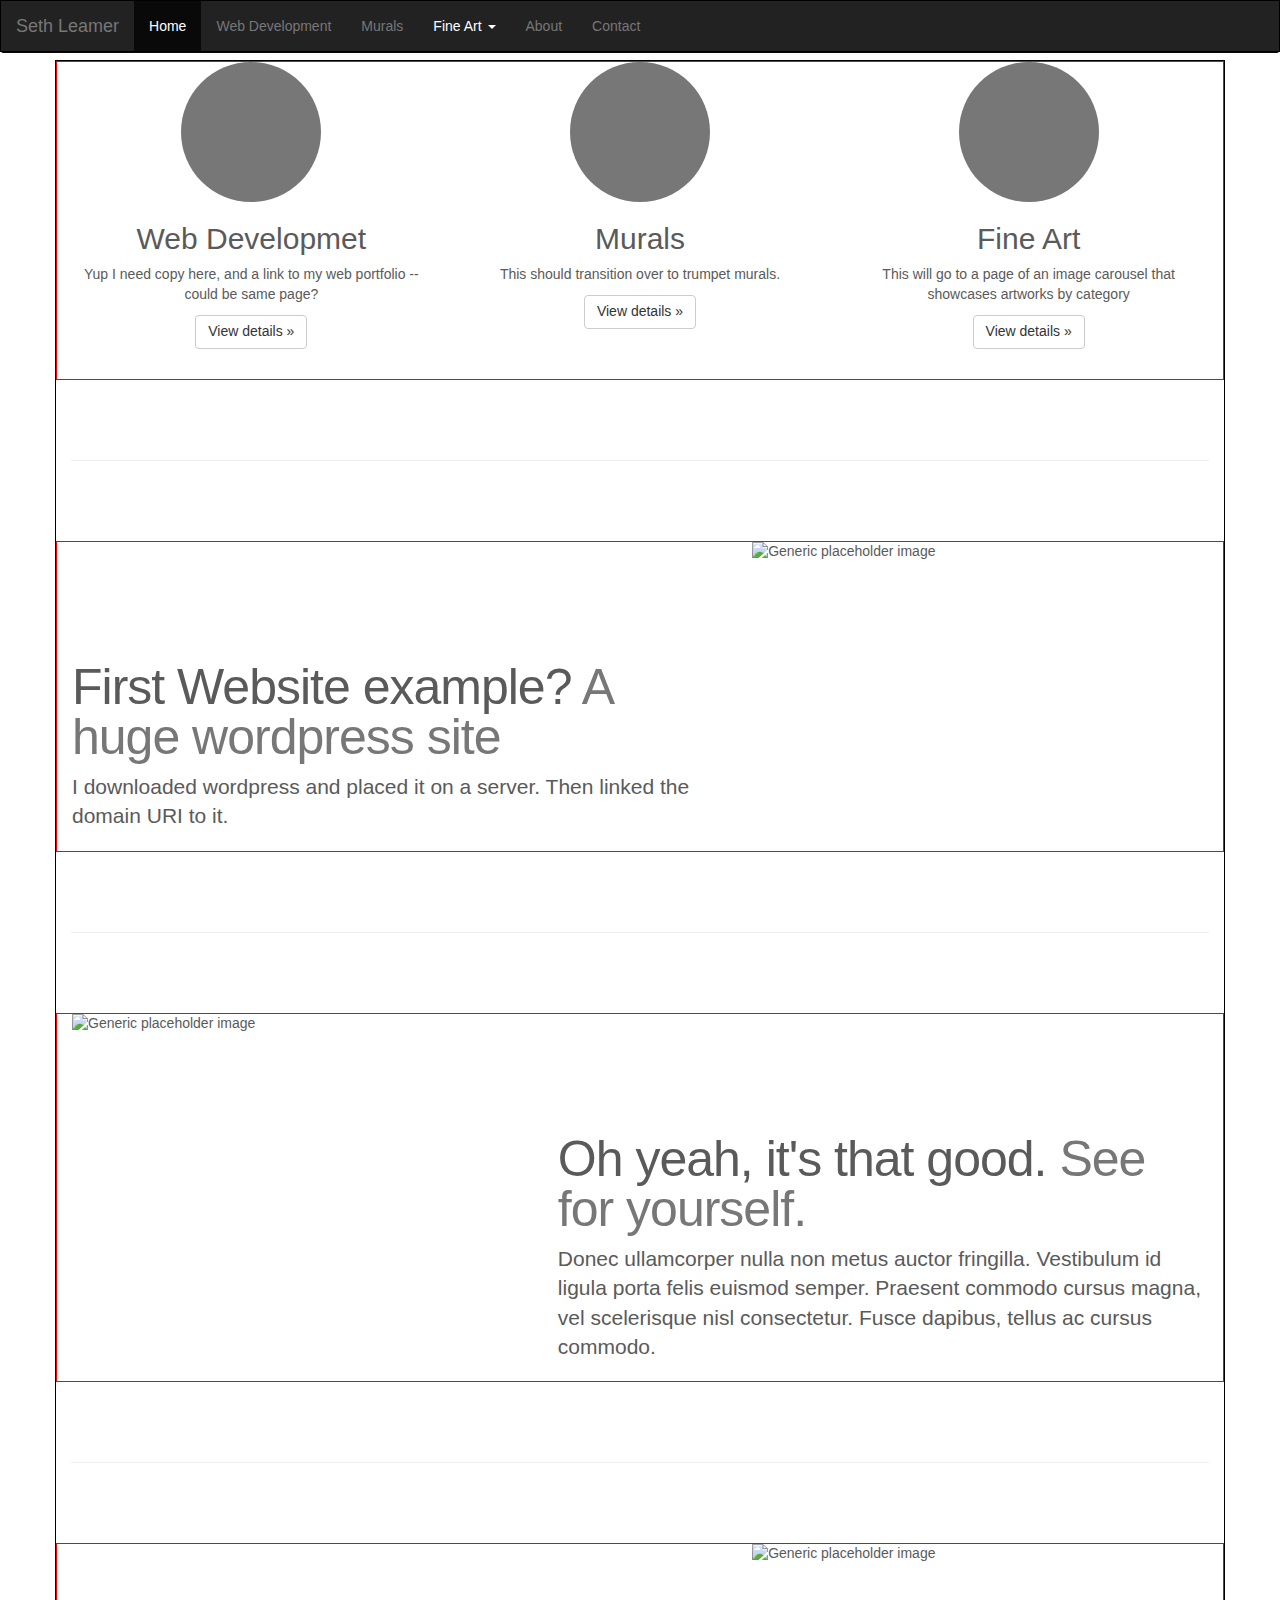
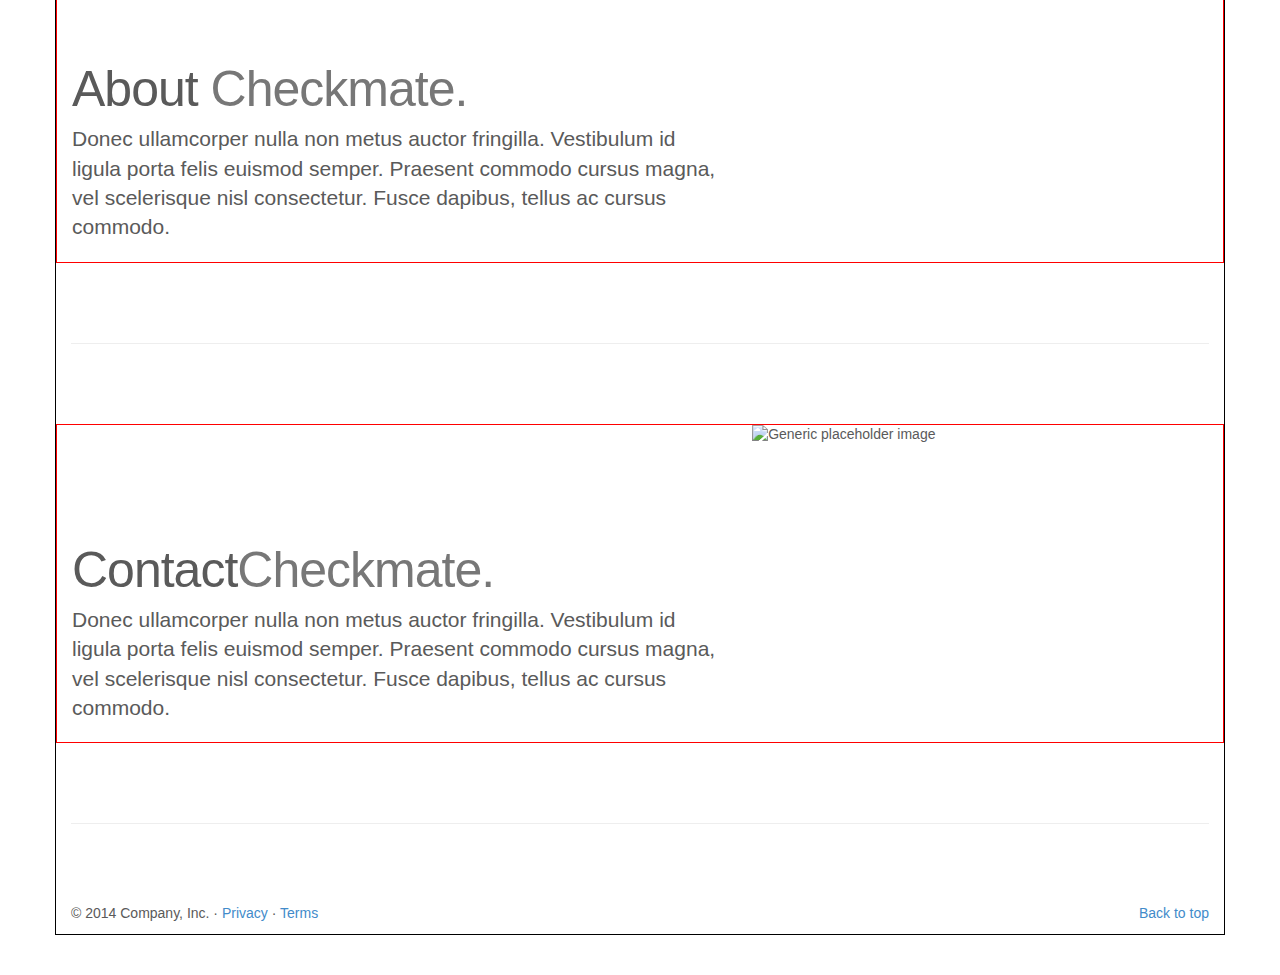
==== index.html @ f5667510 "implemented smooth scroll" ====
<!DOCTYPE html>
<html lang="en">
  <head>
    <meta charset="utf-8">
    <meta http-equiv="X-UA-Compatible" content="IE=edge">
    <meta name="viewport" content="width=device-width, initial-scale=1">
    <title>Seth Leamer - Website</title>

    <!-- Bootstrap -->
    <link href="css/bootstrap_sleamer.css" rel="stylesheet">

    <!-- HTML5 Shim and Respond.js IE8 support of HTML5 elements and media queries -->
    <!-- WARNING: Respond.js doesn't work if you view the page via file:// -->
    <!--[if lt IE 9]>
      <script src="https://oss.maxcdn.com/html5shiv/3.7.2/html5shiv.min.js"></script>
      <script src="https://oss.maxcdn.com/respond/1.4.2/respond.min.js"></script>
    <![endif]-->

<!-- SAL: Bootstrap Carousel CSS -->
   	<link rel="stylesheet" type="text/css" href="css/carousel.css">
<!--     SAL: Personal Styles -->
   	<link rel="stylesheet" type="text/css" href="css/sleamerstyle.css">
  </head>
  <body>

   <!-- NAVBAR
================================================== -->

    <div class="navbar-wrapper">
      <div class="container">

        <div class="navbar navbar-inverse navbar-fixed-top" role="navigation"><!-- SAL: non-fixed nav = navbar-static-top -->
          <div class="container">
            <div class="navbar-header">
              <button type="button" class="navbar-toggle" data-toggle="collapse" data-target=".navbar-collapse">
                <span class="sr-only">Toggle navigation</span>
                <span class="icon-bar"></span>
                <span class="icon-bar"></span>
                <span class="icon-bar"></span>
              </button>
              <a class="navbar-brand" href="#">Seth Leamer</a>
            </div>
            <div class="navbar-collapse collapse">
              <ul class="nav navbar-nav">
                <li class="active"><a href="#">Home</a></li>
                <li><a href="#">Web Development</a></li>
                <li><a href="#">Murals</a></li>
                <li class="dropdown">
                  <a href="art/art.html" class="dropdown-toggle" data-toggle="dropdown">Fine Art <span class="caret"></span></a>
                  <ul class="dropdown-menu" role="menu">
                  	<li><a href="art/art.html">All Work</a></li>
                    <li class="dropdown-header">By Subject Matter</li>
                    <li><a href="#">Action Figures</a></li>
                    <li><a href="#">Landscapes</a></li>
                    <li><a href="#">Animals</a></li>
                    <li><a href="#">Figures/Portriats</a></li>
                    <li class="divider"></li>
                    <li class="dropdown-header">By Medium</li>
                    <li><a href="#">3-D</a></li>
                    <li><a href="#">Acrylic</a></li>
                    <li><a href="#">Oil</a></li>
                    <li><a href="#">Gouache/Watercolor</a></li>
                    <li><a href="#">Drawing</a></li>
                  </ul>
                </li>

                <li><a href="#about">About</a></li>
                <li><a href="#contact">Contact</a></li>
              </ul>
            </div>
          </div>
        </div>

      </div>
    </div>


    <!-- Carousel
    ================================================== -->
    <!-- <div id="myCarousel" class="carousel slide" data-ride="carousel">

      <ol class="carousel-indicators">
        <li data-target="#myCarousel" data-slide-to="0" class="active"></li>
        <li data-target="#myCarousel" data-slide-to="1"></li>
        <li data-target="#myCarousel" data-slide-to="2"></li>
      </ol>
      <div class="carousel-inner">
        <div class="item active">
          <img src="[data-uri]" alt="First slide">
          <div class="container">
            <div class="carousel-caption">
              <h1>Example headline.</h1>
              <p>Note: If you're viewing this page via a <code>file://</code> URL, the "next" and "previous" Glyphicon buttons on the left and right might not load/display properly due to web browser security rules.</p>
              <p><a class="btn btn-lg btn-primary" href="#" role="button">Sign up today</a></p>
            </div>
          </div>
        </div>
        <div class="item">
          <img src="[data-uri]" alt="Second slide">
          <div class="container">
            <div class="carousel-caption">
              <h1>Another example headline.</h1>
              <p>Cras justo odio, dapibus ac facilisis in, egestas eget quam. Donec id elit non mi porta gravida at eget metus. Nullam id dolor id nibh ultricies vehicula ut id elit.</p>
              <p><a class="btn btn-lg btn-primary" href="#" role="button">Learn more</a></p>
            </div>
          </div>
        </div>
        <div class="item">
          <img src="[data-uri]" alt="Third slide">
          <div class="container">
            <div class="carousel-caption">
              <h1>One more for good measure.</h1>
              <p>Cras justo odio, dapibus ac facilisis in, egestas eget quam. Donec id elit non mi porta gravida at eget metus. Nullam id dolor id nibh ultricies vehicula ut id elit.</p>
              <p><a class="btn btn-lg btn-primary" href="#" role="button">Browse gallery</a></p>
            </div>
          </div>
        </div>
      </div>
      <a class="left carousel-control" href="#myCarousel" role="button" data-slide="prev"><span class="glyphicon glyphicon-chevron-left"></span></a>
      <a class="right carousel-control" href="#myCarousel" role="button" data-slide="next"><span class="glyphicon glyphicon-chevron-right"></span></a>
    </div> --><!-- /.carousel -->



    <!-- Marketing messaging and featurettes
    ================================================== -->
    <!-- Wrap the rest of the page in another container to center all the content. -->

    <div class="container marketing">

      <!-- Three columns of text below the carousel -->
      <div class="row">
        <div class="col-lg-4">
          <img class="img-circle" src="[data-uri]" alt="Generic placeholder image" style="width: 140px; height: 140px;">
          <h2>Web Developmet</h2>
          <p>Yup I need copy here, and a link to my web portfolio -- could be same page?</p>
          <p><a class="btn btn-default" href="#" role="button">View details &raquo;</a></p>
        </div><!-- /.col-lg-4 -->
        <div class="col-lg-4">
          <img class="img-circle" src="[data-uri]" alt="Generic placeholder image" style="width: 140px; height: 140px;">
          <h2>Murals</h2>
          <p>This should transition over to trumpet murals.</p>
          <p><a class="btn btn-default" href="#" role="button">View details &raquo;</a></p>
        </div><!-- /.col-lg-4 -->
        <div class="col-lg-4">
          <img class="img-circle" src="[data-uri]" alt="Generic placeholder image" style="width: 140px; height: 140px;">
          <h2>Fine Art</h2>
          <p>This will go to a page of an image carousel that showcases artworks by category</p>
          <p><a class="btn btn-default" href="#" role="button">View details &raquo;</a></p>
        </div><!-- /.col-lg-4 -->
      </div><!-- /.row -->


      <!-- START THE FEATURETTES -->

      <hr class="featurette-divider">

      <div class="row featurette">
        <div class="col-md-7">
          <h2 class="featurette-heading">First Website example? <span class="text-muted">A huge wordpress site</span></h2>
          <p class="lead">I downloaded wordpress and placed it on a server. Then linked the domain URI to it.</p>
        </div>
        <div class="col-md-5">
          <img class="featurette-image img-responsive" data-src="holder.js/500x500/auto" alt="Generic placeholder image">
        </div>
      </div>

      <hr class="featurette-divider">

      <div class="row featurette">
        <div class="col-md-5">
          <img class="featurette-image img-responsive" data-src="holder.js/500x500/auto" alt="Generic placeholder image">
        </div>
        <div class="col-md-7">
          <h2 class="featurette-heading">Oh yeah, it's that good. <span class="text-muted">See for yourself.</span></h2>
          <p class="lead">Donec ullamcorper nulla non metus auctor fringilla. Vestibulum id ligula porta felis euismod semper. Praesent commodo cursus magna, vel scelerisque nisl consectetur. Fusce dapibus, tellus ac cursus commodo.</p>
        </div>
      </div>

      <hr class="featurette-divider">

      <div class="row featurette" id="about">
        <div class="col-md-7">
          <h2 class="featurette-heading">About <span class="text-muted">Checkmate.</span></h2>
          <p class="lead">Donec ullamcorper nulla non metus auctor fringilla. Vestibulum id ligula porta felis euismod semper. Praesent commodo cursus magna, vel scelerisque nisl consectetur. Fusce dapibus, tellus ac cursus commodo.</p>
        </div>
        <div class="col-md-5">
          <img class="featurette-image img-responsive" data-src="holder.js/500x500/auto" alt="Generic placeholder image">
        </div>
      </div>

      <hr class="featurette-divider">


      <div class="row featurette">
        <div class="col-md-7">
          <h2 class="featurette-heading">Contact<span class="text-muted">Checkmate.</span></h2>
          <p class="lead">Donec ullamcorper nulla non metus auctor fringilla. Vestibulum id ligula porta felis euismod semper. Praesent commodo cursus magna, vel scelerisque nisl consectetur. Fusce dapibus, tellus ac cursus commodo.</p>
        </div>
        <div class="col-md-5">
          <img class="featurette-image img-responsive" data-src="holder.js/500x500/auto" alt="Generic placeholder image">
        </div>
      </div>
      <hr class="featurette-divider">
      <!-- /END THE FEATURETTES -->


      <!-- FOOTER -->
      <footer>
        <p class="pull-right"><a href="#">Back to top</a></p>
        <p>&copy; 2014 Company, Inc. &middot; <a href="#">Privacy</a> &middot; <a href="#">Terms</a></p>
      </footer>

    </div><!-- /.container -->



    <!-- jQuery include -->
    <script src="https://ajax.googleapis.com/ajax/libs/jquery/1.11.1/jquery.min.js" type="text/javascript"></script>
<!--     SAL Added smooth scrolling ref=https://github.com/kswedberg/jquery-smooth-scroll -->
    <script src="js/jquery.smooth-scroll.min.js" type="text/javascript" ></script>
    <!-- Bootstraps's javaScript-->
    <script src="js/bootstrap.min.js" type="text/javascript"></script>
    <!-- SAL: Custom script -->
    <script src="js/sleamer.js" type="text/javascript"></script>
  </body>
</html>
---- css/carousel.css ----
/* GLOBAL STYLES
-------------------------------------------------- */
/* Padding below the footer and lighter body text */

body {
  padding-bottom: 40px;
  color: #5a5a5a;
}



/* CUSTOMIZE THE NAVBAR
-------------------------------------------------- */

/* Special class on .container surrounding .navbar, used for positioning it into place. */
.navbar-wrapper {
  position: absolute;
  top: 0;
  right: 0;
  left: 0;
  z-index: 20;
}

/* Flip around the padding for proper display in narrow viewports */
.navbar-wrapper > .container {
  padding-right: 0;
  padding-left: 0;
}
.navbar-wrapper .navbar {
  padding-right: 15px;
  padding-left: 15px;
}
.navbar-wrapper .navbar .container {
  width: auto;
}


/* CUSTOMIZE THE CAROUSEL
-------------------------------------------------- */

/* Carousel base class */
.carousel {
  height: 500px;
  margin-bottom: 60px;
}
/* Since positioning the image, we need to help out the caption */
.carousel-caption {
  z-index: 10;
}

/* Declare heights because of positioning of img element */
.carousel .item {
  height: 500px;
  background-color: #777;
}
.carousel-inner > .item > img {
  position: absolute;
  top: 0;
  left: 0;
  min-width: 100%;
  height: 500px;
}



/* MARKETING CONTENT
-------------------------------------------------- */

/* Center align the text within the three columns below the carousel */
.marketing .col-lg-4 {
  margin-bottom: 20px;
  text-align: center;
}
.marketing h2 {
  font-weight: normal;
}
.marketing .col-lg-4 p {
  margin-right: 10px;
  margin-left: 10px;
}


/* Featurettes
------------------------- */

.featurette-divider {
  margin: 80px 0; /* Space out the Bootstrap <hr> more */
}

/* Thin out the marketing headings */
.featurette-heading {
  font-weight: 300;
  line-height: 1;
  letter-spacing: -1px;
}



/* RESPONSIVE CSS
-------------------------------------------------- */

@media (min-width: 768px) {

  /* Navbar positioning foo */
  .navbar-wrapper {
    margin-top: 20px;
  }
  .navbar-wrapper .container {
    padding-right: 15px;
    padding-left: 15px;
  }
  .navbar-wrapper .navbar {
    padding-right: 0;
    padding-left: 0;
  }

  /* The navbar becomes detached from the top, so we round the corners */
  .navbar-wrapper .navbar {
    border-radius: 4px;
  }

  /* Bump up size of carousel content */
  .carousel-caption p {
    margin-bottom: 20px;
    font-size: 21px;
    line-height: 1.4;
  }

  .featurette-heading {
    font-size: 50px;
  }
}

@media (min-width: 992px) {
  .featurette-heading {
    margin-top: 120px;
  }
}
---- css/sleamerstyle.css ----
/* line 1, ../assets/bootstrap-sass-3.2.0/assets/stylesheets/sleamerstyle.scss */
body {
  /* 	SAL: Need to fix this for smaller screens */
  padding-top: 60px;
}

@media screen and (max-width: 768px) {
  /* line 6, ../assets/bootstrap-sass-3.2.0/assets/stylesheets/sleamerstyle.scss */
  body {
    padding-top: 60px;
  }
}
/* line 9, ../assets/bootstrap-sass-3.2.0/assets/stylesheets/sleamerstyle.scss */
.container {
  border: 1px solid black;
}

/* line 13, ../assets/bootstrap-sass-3.2.0/assets/stylesheets/sleamerstyle.scss */
.row {
  border: 1px solid red;
}
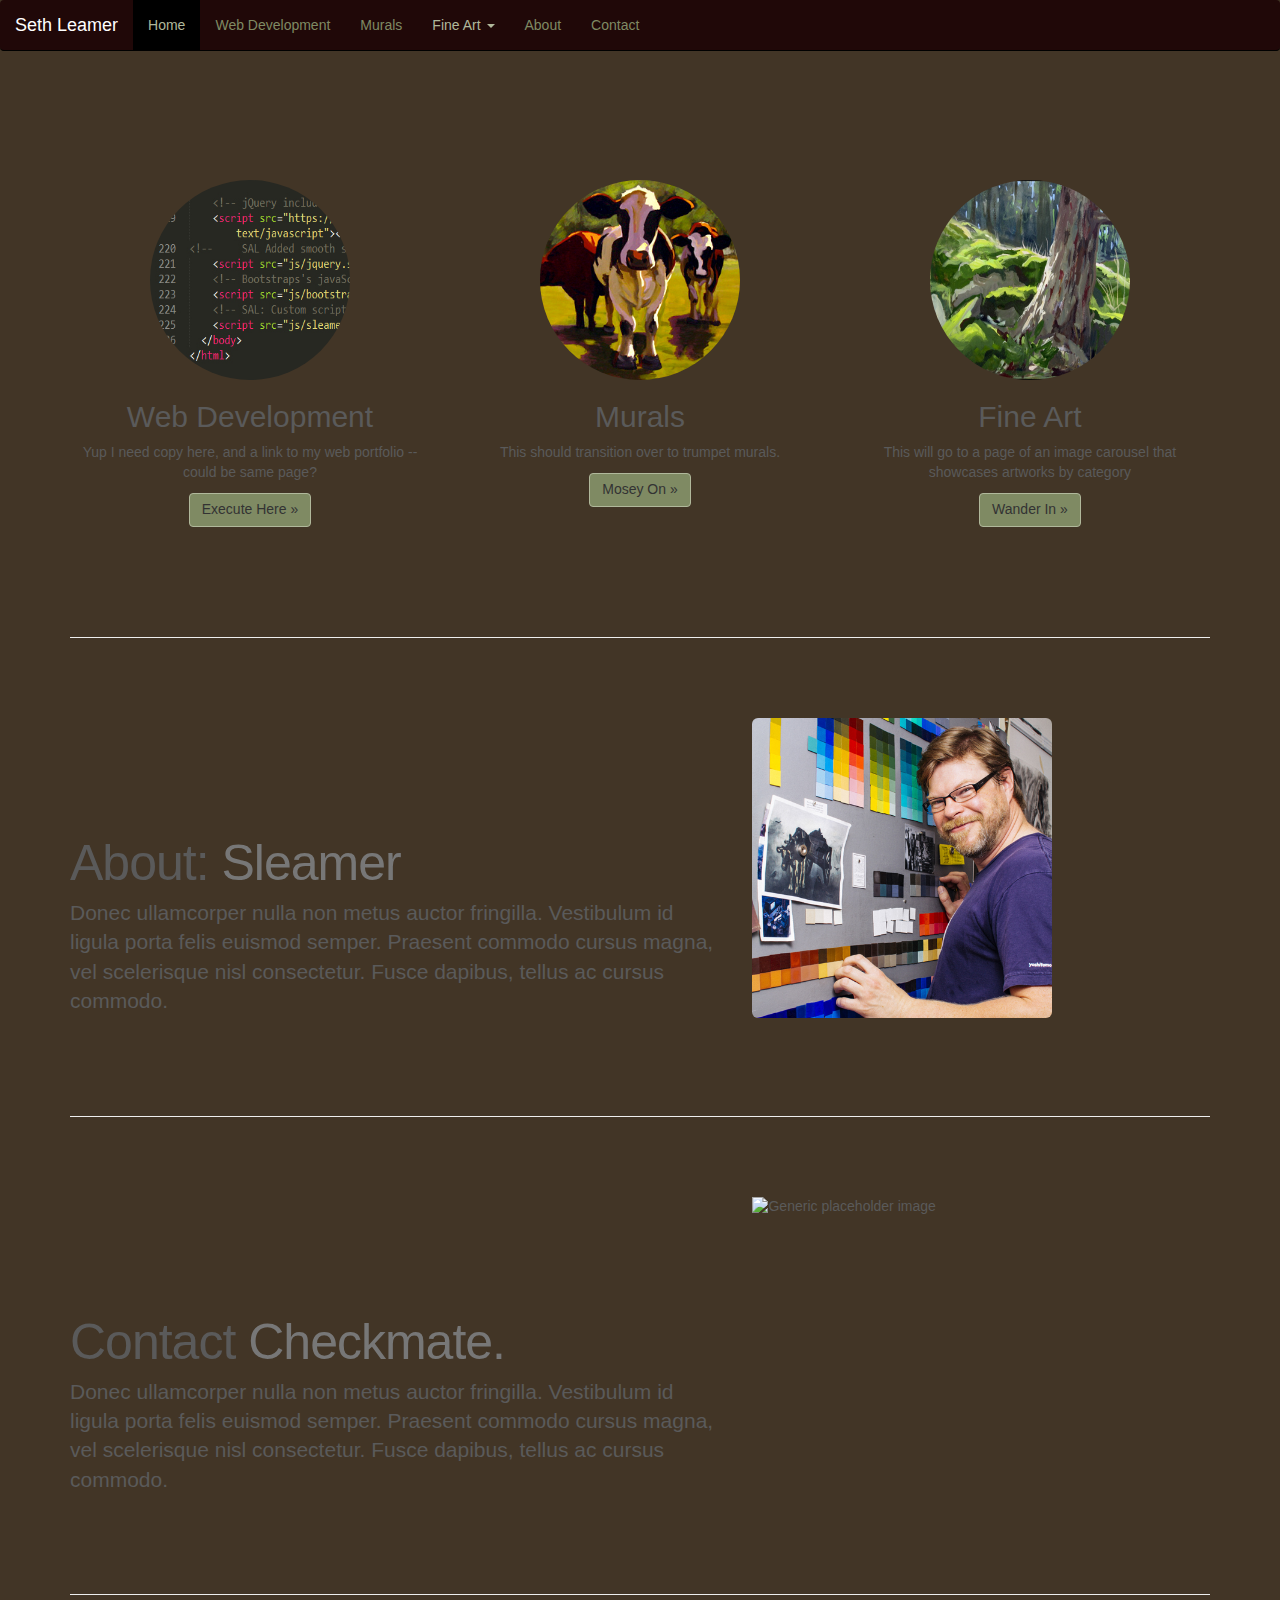
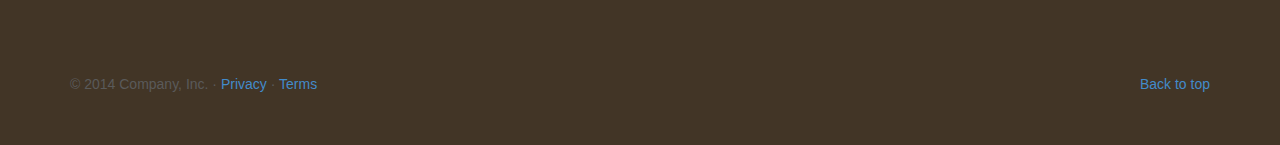
==== commit b3bb1e46: "Changed bootstrap variables, added style and some content" ====
--- a/index.html
+++ b/index.html
@@ -77,7 +77,7 @@
 
     <!-- Carousel
     ================================================== -->
-    <!-- <div id="myCarousel" class="carousel slide" data-ride="carousel">
+<!--     <div id="myCarousel" class="carousel slide" data-ride="carousel">
 
       <ol class="carousel-indicators">
         <li data-target="#myCarousel" data-slide-to="0" class="active"></li>
@@ -118,7 +118,7 @@
       </div>
       <a class="left carousel-control" href="#myCarousel" role="button" data-slide="prev"><span class="glyphicon glyphicon-chevron-left"></span></a>
       <a class="right carousel-control" href="#myCarousel" role="button" data-slide="next"><span class="glyphicon glyphicon-chevron-right"></span></a>
-    </div> --><!-- /.carousel -->
+    </div> --> <!-- /.carousel-->
 
 
 
@@ -131,22 +131,22 @@
       <!-- Three columns of text below the carousel -->
       <div class="row">
         <div class="col-lg-4">
-          <img class="img-circle" src="[data-uri]" alt="Generic placeholder image" style="width: 140px; height: 140px;">
-          <h2>Web Developmet</h2>
+          <img class="img-circle home-portal-img" src="images/code_snippit_homepage.jpg" alt="Code Snippit">
+          <h2>Web Development</h2>
           <p>Yup I need copy here, and a link to my web portfolio -- could be same page?</p>
-          <p><a class="btn btn-default" href="#" role="button">View details &raquo;</a></p>
+          <p><a class="btn btn-default" href="#" role="button">Execute Here &raquo;</a></p>
         </div><!-- /.col-lg-4 -->
         <div class="col-lg-4">
-          <img class="img-circle" src="[data-uri]" alt="Generic placeholder image" style="width: 140px; height: 140px;">
+          <img class="img-circle home-portal-img" src="images/van_cows_homepage.jpg" alt="Cow Mural">
           <h2>Murals</h2>
           <p>This should transition over to trumpet murals.</p>
-          <p><a class="btn btn-default" href="#" role="button">View details &raquo;</a></p>
+          <p><a class="btn btn-default" href="#" role="button">Mosey On &raquo;</a></p>
         </div><!-- /.col-lg-4 -->
         <div class="col-lg-4">
-          <img class="img-circle" src="[data-uri]" alt="Generic placeholder image" style="width: 140px; height: 140px;">
+          <img class="img-circle home-portal-img" src="art/artimages/orcas.jpg" alt="Orcas Woods">
           <h2>Fine Art</h2>
           <p>This will go to a page of an image carousel that showcases artworks by category</p>
-          <p><a class="btn btn-default" href="#" role="button">View details &raquo;</a></p>
+          <p><a class="btn btn-default" href="#" role="button">Wander In &raquo;</a></p>
         </div><!-- /.col-lg-4 -->
       </div><!-- /.row -->
 
@@ -155,46 +155,22 @@
 
       <hr class="featurette-divider">
 
-      <div class="row featurette">
-        <div class="col-md-7">
-          <h2 class="featurette-heading">First Website example? <span class="text-muted">A huge wordpress site</span></h2>
-          <p class="lead">I downloaded wordpress and placed it on a server. Then linked the domain URI to it.</p>
-        </div>
-        <div class="col-md-5">
-          <img class="featurette-image img-responsive" data-src="holder.js/500x500/auto" alt="Generic placeholder image">
-        </div>
-      </div>
-
-      <hr class="featurette-divider">
-
-      <div class="row featurette">
-        <div class="col-md-5">
-          <img class="featurette-image img-responsive" data-src="holder.js/500x500/auto" alt="Generic placeholder image">
-        </div>
-        <div class="col-md-7">
-          <h2 class="featurette-heading">Oh yeah, it's that good. <span class="text-muted">See for yourself.</span></h2>
-          <p class="lead">Donec ullamcorper nulla non metus auctor fringilla. Vestibulum id ligula porta felis euismod semper. Praesent commodo cursus magna, vel scelerisque nisl consectetur. Fusce dapibus, tellus ac cursus commodo.</p>
-        </div>
-      </div>
-
-      <hr class="featurette-divider">
-
       <div class="row featurette" id="about">
         <div class="col-md-7">
-          <h2 class="featurette-heading">About <span class="text-muted">Checkmate.</span></h2>
+          <h2 class="featurette-heading">About:  <span class="text-muted">Sleamer</span></h2>
           <p class="lead">Donec ullamcorper nulla non metus auctor fringilla. Vestibulum id ligula porta felis euismod semper. Praesent commodo cursus magna, vel scelerisque nisl consectetur. Fusce dapibus, tellus ac cursus commodo.</p>
         </div>
         <div class="col-md-5">
-          <img class="featurette-image img-responsive" data-src="holder.js/500x500/auto" alt="Generic placeholder image">
+          <img class="featurette-image img-responsive img-rounded" src="images/me_homepage.jpg" alt="Me at the color chart -- Photo by Torres." style="width: 300px; height: 300px;">
         </div>
       </div>
 
       <hr class="featurette-divider">
 
 
-      <div class="row featurette">
+      <div class="row featurette" id="contact">
         <div class="col-md-7">
-          <h2 class="featurette-heading">Contact<span class="text-muted">Checkmate.</span></h2>
+          <h2 class="featurette-heading">Contact <span class="text-muted">Checkmate.</span></h2>
           <p class="lead">Donec ullamcorper nulla non metus auctor fringilla. Vestibulum id ligula porta felis euismod semper. Praesent commodo cursus magna, vel scelerisque nisl consectetur. Fusce dapibus, tellus ac cursus commodo.</p>
         </div>
         <div class="col-md-5">
--- a/css/sleamerstyle.css
+++ b/css/sleamerstyle.css
@@ -1,7 +1,8 @@
 /* line 1, ../assets/bootstrap-sass-3.2.0/assets/stylesheets/sleamerstyle.scss */
 body {
+  background: #423526;
   /* 	SAL: Need to fix this for smaller screens */
-  padding-top: 60px;
+  padding-top: 180px;
 }
 
 @media screen and (max-width: 768px) {
@@ -10,12 +11,17 @@
     padding-top: 60px;
   }
 }
-/* line 9, ../assets/bootstrap-sass-3.2.0/assets/stylesheets/sleamerstyle.scss */
-.container {
-  border: 1px solid black;
+/* line 11, ../assets/bootstrap-sass-3.2.0/assets/stylesheets/sleamerstyle.scss */
+.home-portal-img {
+  width: 200px;
+  height: 200px;
 }
 
-/* line 13, ../assets/bootstrap-sass-3.2.0/assets/stylesheets/sleamerstyle.scss */
+/* .container {
+
+	border: 1px solid black;
+}
 .row {
-  border: 1px solid red;
-}
+
+	border: 1px solid red;
+} */
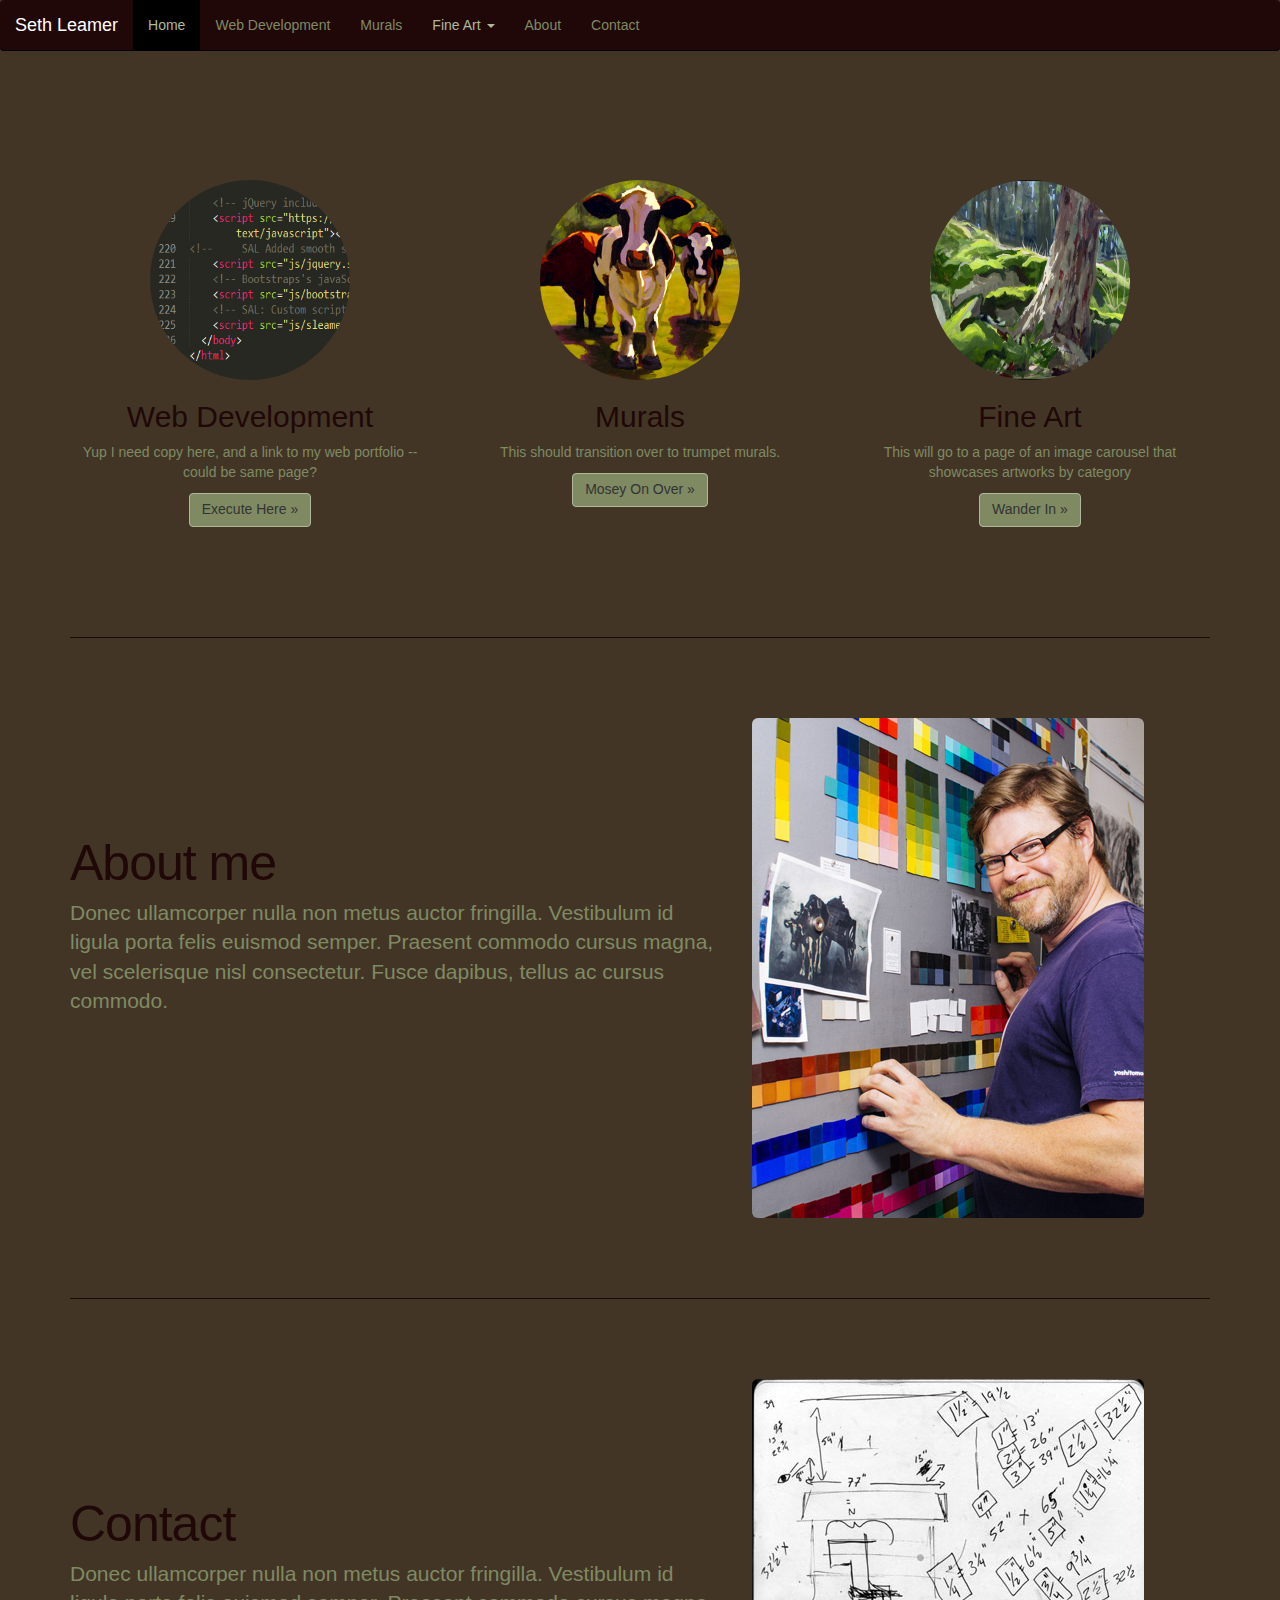
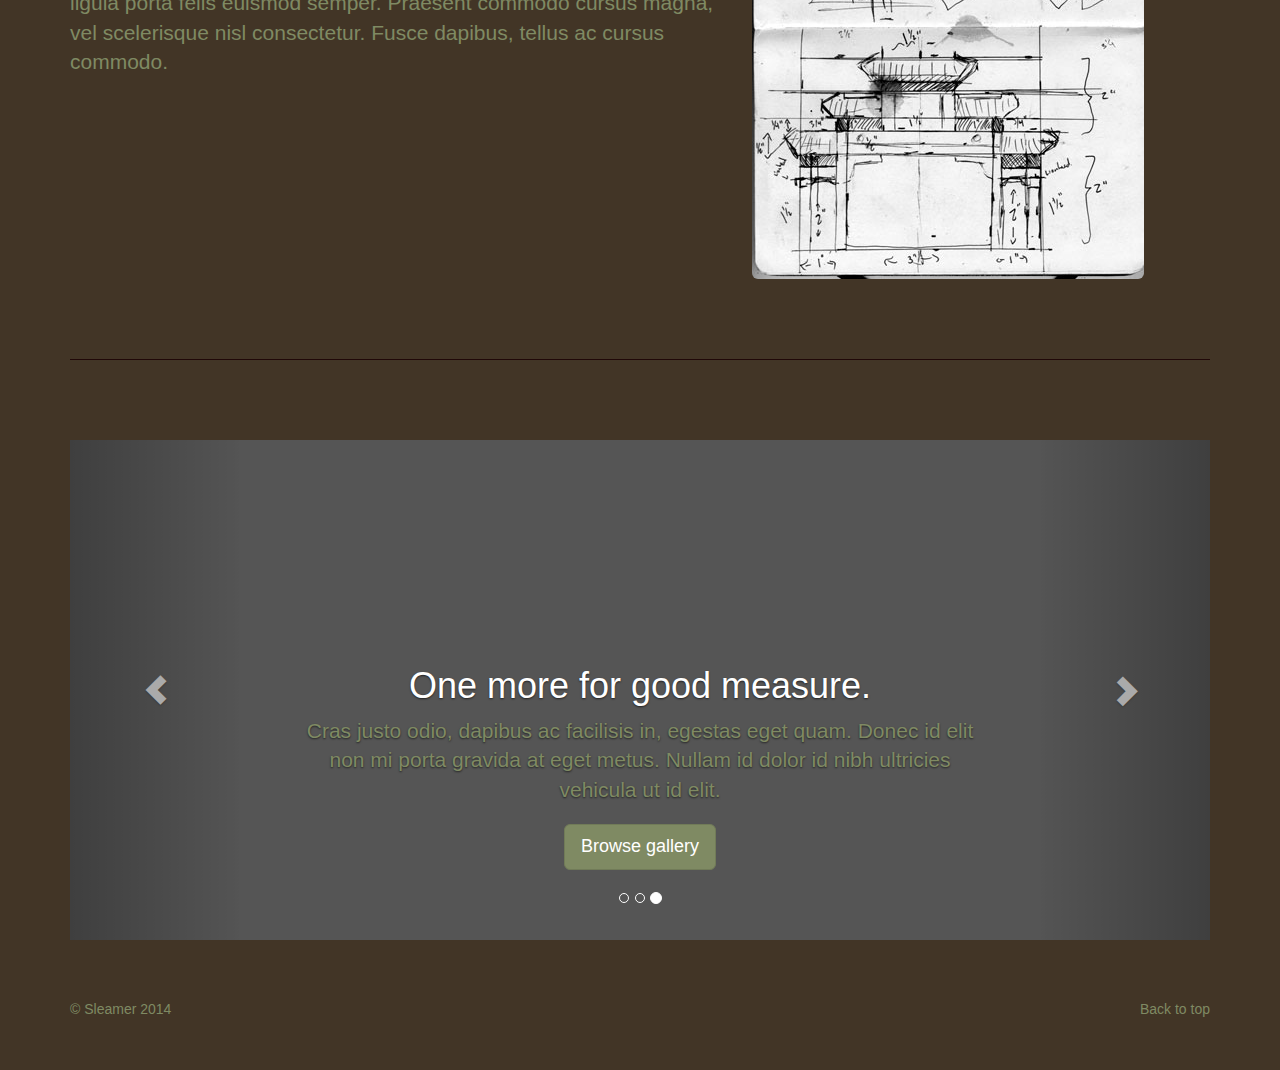
==== commit 495ff138: "added contact and about images." ====
--- a/index.html
+++ b/index.html
@@ -43,7 +43,7 @@
             <div class="navbar-collapse collapse">
               <ul class="nav navbar-nav">
                 <li class="active"><a href="#">Home</a></li>
-                <li><a href="#">Web Development</a></li>
+                <li><a href="#webdev">Web Development</a></li>
                 <li><a href="#">Murals</a></li>
                 <li class="dropdown">
                   <a href="art/art.html" class="dropdown-toggle" data-toggle="dropdown">Fine Art <span class="caret"></span></a>
@@ -75,50 +75,7 @@
     </div>
 
 
-    <!-- Carousel
-    ================================================== -->
-<!--     <div id="myCarousel" class="carousel slide" data-ride="carousel">
-
-      <ol class="carousel-indicators">
-        <li data-target="#myCarousel" data-slide-to="0" class="active"></li>
-        <li data-target="#myCarousel" data-slide-to="1"></li>
-        <li data-target="#myCarousel" data-slide-to="2"></li>
-      </ol>
-      <div class="carousel-inner">
-        <div class="item active">
-          <img src="[data-uri]" alt="First slide">
-          <div class="container">
-            <div class="carousel-caption">
-              <h1>Example headline.</h1>
-              <p>Note: If you're viewing this page via a <code>file://</code> URL, the "next" and "previous" Glyphicon buttons on the left and right might not load/display properly due to web browser security rules.</p>
-              <p><a class="btn btn-lg btn-primary" href="#" role="button">Sign up today</a></p>
-            </div>
-          </div>
-        </div>
-        <div class="item">
-          <img src="[data-uri]" alt="Second slide">
-          <div class="container">
-            <div class="carousel-caption">
-              <h1>Another example headline.</h1>
-              <p>Cras justo odio, dapibus ac facilisis in, egestas eget quam. Donec id elit non mi porta gravida at eget metus. Nullam id dolor id nibh ultricies vehicula ut id elit.</p>
-              <p><a class="btn btn-lg btn-primary" href="#" role="button">Learn more</a></p>
-            </div>
-          </div>
-        </div>
-        <div class="item">
-          <img src="[data-uri]" alt="Third slide">
-          <div class="container">
-            <div class="carousel-caption">
-              <h1>One more for good measure.</h1>
-              <p>Cras justo odio, dapibus ac facilisis in, egestas eget quam. Donec id elit non mi porta gravida at eget metus. Nullam id dolor id nibh ultricies vehicula ut id elit.</p>
-              <p><a class="btn btn-lg btn-primary" href="#" role="button">Browse gallery</a></p>
-            </div>
-          </div>
-        </div>
-      </div>
-      <a class="left carousel-control" href="#myCarousel" role="button" data-slide="prev"><span class="glyphicon glyphicon-chevron-left"></span></a>
-      <a class="right carousel-control" href="#myCarousel" role="button" data-slide="next"><span class="glyphicon glyphicon-chevron-right"></span></a>
-    </div> --> <!-- /.carousel-->
+
 
 
 
@@ -134,13 +91,13 @@
           <img class="img-circle home-portal-img" src="images/code_snippit_homepage.jpg" alt="Code Snippit">
           <h2>Web Development</h2>
           <p>Yup I need copy here, and a link to my web portfolio -- could be same page?</p>
-          <p><a class="btn btn-default" href="#" role="button">Execute Here &raquo;</a></p>
+          <p><a class="btn btn-default" href="#webdev" role="button">Execute Here &raquo;</a></p>
         </div><!-- /.col-lg-4 -->
         <div class="col-lg-4">
           <img class="img-circle home-portal-img" src="images/van_cows_homepage.jpg" alt="Cow Mural">
           <h2>Murals</h2>
           <p>This should transition over to trumpet murals.</p>
-          <p><a class="btn btn-default" href="#" role="button">Mosey On &raquo;</a></p>
+          <p><a class="btn btn-default" href="#" role="button">Mosey On Over &raquo;</a></p>
         </div><!-- /.col-lg-4 -->
         <div class="col-lg-4">
           <img class="img-circle home-portal-img" src="art/artimages/orcas.jpg" alt="Orcas Woods">
@@ -157,11 +114,13 @@
 
       <div class="row featurette" id="about">
         <div class="col-md-7">
-          <h2 class="featurette-heading">About:  <span class="text-muted">Sleamer</span></h2>
+          <h2 class="featurette-heading">About me</h2>
           <p class="lead">Donec ullamcorper nulla non metus auctor fringilla. Vestibulum id ligula porta felis euismod semper. Praesent commodo cursus magna, vel scelerisque nisl consectetur. Fusce dapibus, tellus ac cursus commodo.</p>
+          <br>
+          <br>
         </div>
         <div class="col-md-5">
-          <img class="featurette-image img-responsive img-rounded" src="images/me_homepage.jpg" alt="Me at the color chart -- Photo by Torres." style="width: 300px; height: 300px;">
+          <img class="featurette-image img-responsive img-rounded" src="images/me_homepage.jpg" alt="Me at the color chart -- Photo by Torres.">
         </div>
       </div>
 
@@ -170,21 +129,66 @@
 
       <div class="row featurette" id="contact">
         <div class="col-md-7">
-          <h2 class="featurette-heading">Contact <span class="text-muted">Checkmate.</span></h2>
+          <h2 class="featurette-heading">Contact</h2>
           <p class="lead">Donec ullamcorper nulla non metus auctor fringilla. Vestibulum id ligula porta felis euismod semper. Praesent commodo cursus magna, vel scelerisque nisl consectetur. Fusce dapibus, tellus ac cursus commodo.</p>
         </div>
         <div class="col-md-5">
-          <img class="featurette-image img-responsive" data-src="holder.js/500x500/auto" alt="Generic placeholder image">
+          <img class="featurette-image img-responsive img-rounded" src="images/contact_homepage.jpg" alt="sketchbook">
         </div>
       </div>
       <hr class="featurette-divider">
       <!-- /END THE FEATURETTES -->
-
-
+    
+    <!-- Carousel
+    ================================================== -->
+    <div id="webdev">
+    <div id="myCarousel" class="carousel slide" data-ride="carousel">
+
+      <ol class="carousel-indicators">
+        <li data-target="#myCarousel" data-slide-to="0" class="active"></li>
+        <li data-target="#myCarousel" data-slide-to="1"></li>
+        <li data-target="#myCarousel" data-slide-to="2"></li>
+      </ol>
+      <div class="carousel-inner">
+        <div class="item active">
+          <img src="[data-uri]" alt="First slide">
+          <div class="container">
+            <div class="carousel-caption">
+              <h1>Website #1</h1>
+              <p>I should list all the skills I used to complete this project</p>
+              <p><a class="btn btn-lg btn-primary" href="#" role="button">checkout the site</a></p>
+            </div>
+          </div>
+        </div>
+        <div class="item">
+          <img src="[data-uri]" alt="Second slide">
+          <div class="container">
+            <div class="carousel-caption">
+              <h1>Another example headline.</h1>
+              <p>Cras justo odio, dapibus ac facilisis in, egestas eget quam. Donec id elit non mi porta gravida at eget metus. Nullam id dolor id nibh ultricies vehicula ut id elit.</p>
+              <p><a class="btn btn-lg btn-primary" href="#" role="button">Learn more</a></p>
+            </div>
+          </div>
+        </div>
+        <div class="item">
+          <img src="[data-uri]" alt="Third slide">
+          <div class="container">
+            <div class="carousel-caption">
+              <h1>One more for good measure.</h1>
+              <p>Cras justo odio, dapibus ac facilisis in, egestas eget quam. Donec id elit non mi porta gravida at eget metus. Nullam id dolor id nibh ultricies vehicula ut id elit.</p>
+              <p><a class="btn btn-lg btn-primary" href="#" role="button">Browse gallery</a></p>
+            </div>
+          </div>
+        </div>
+      </div>
+      <a class="left carousel-control" href="#myCarousel" role="button" data-slide="prev"><span class="glyphicon glyphicon-chevron-left"></span></a>
+      <a class="right carousel-control" href="#myCarousel" role="button" data-slide="next"><span class="glyphicon glyphicon-chevron-right"></span></a>
+    </div> <!-- /.carousel-->
+</div><!--  SAL: /Webdev -->
       <!-- FOOTER -->
       <footer>
         <p class="pull-right"><a href="#">Back to top</a></p>
-        <p>&copy; 2014 Company, Inc. &middot; <a href="#">Privacy</a> &middot; <a href="#">Terms</a></p>
+        <p>&copy; Sleamer 2014 </p>
       </footer>
 
     </div><!-- /.container -->
--- a/css/sleamerstyle.css
+++ b/css/sleamerstyle.css
@@ -17,6 +17,22 @@
   height: 200px;
 }
 
+/* SAL: for the love of god could not find what variable controls these in _variables.scss */
+/* line 19, ../assets/bootstrap-sass-3.2.0/assets/stylesheets/sleamerstyle.scss */
+h2 {
+  color: #200808;
+}
+
+/* line 23, ../assets/bootstrap-sass-3.2.0/assets/stylesheets/sleamerstyle.scss */
+p {
+  color: #7F8A63;
+}
+
+/* line 29, ../assets/bootstrap-sass-3.2.0/assets/stylesheets/sleamerstyle.scss */
+hr.featurette-divider {
+  border-color: #200808;
+}
+
 /* .container {
 
 	border: 1px solid black;
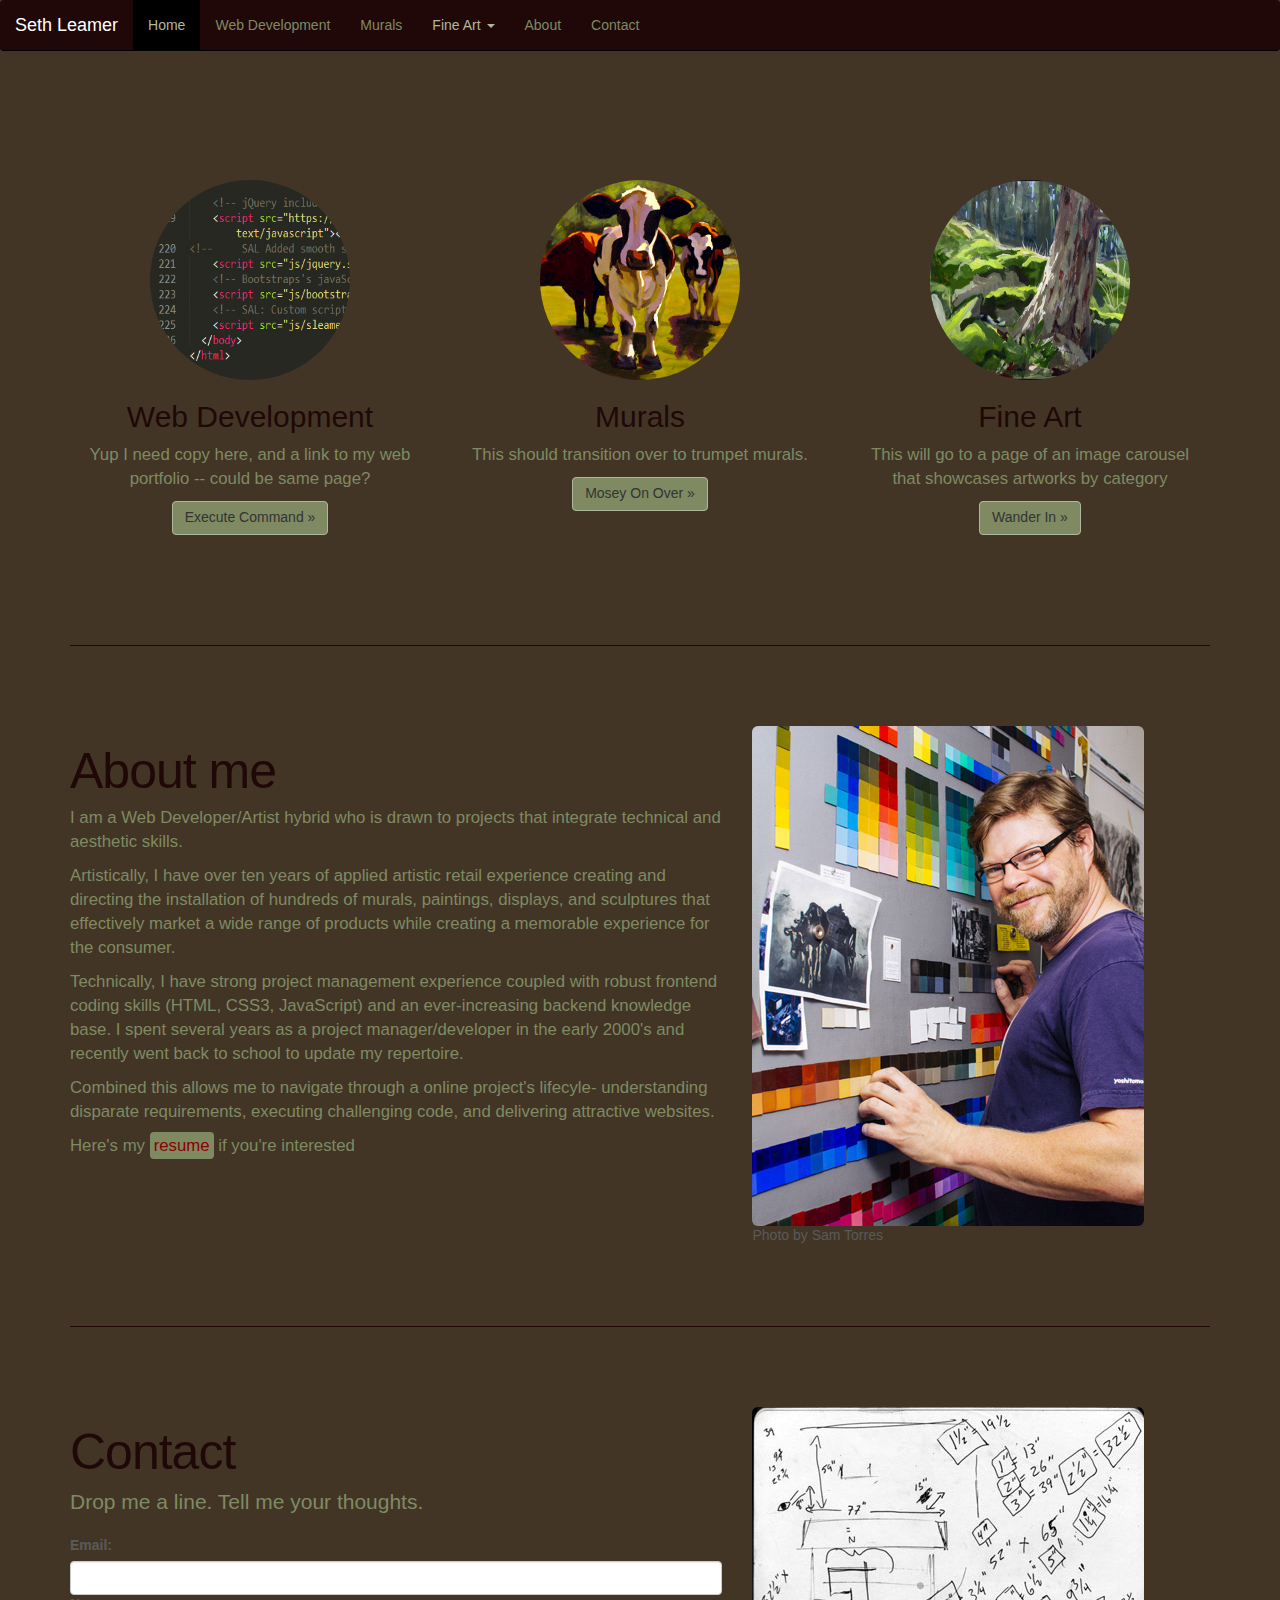
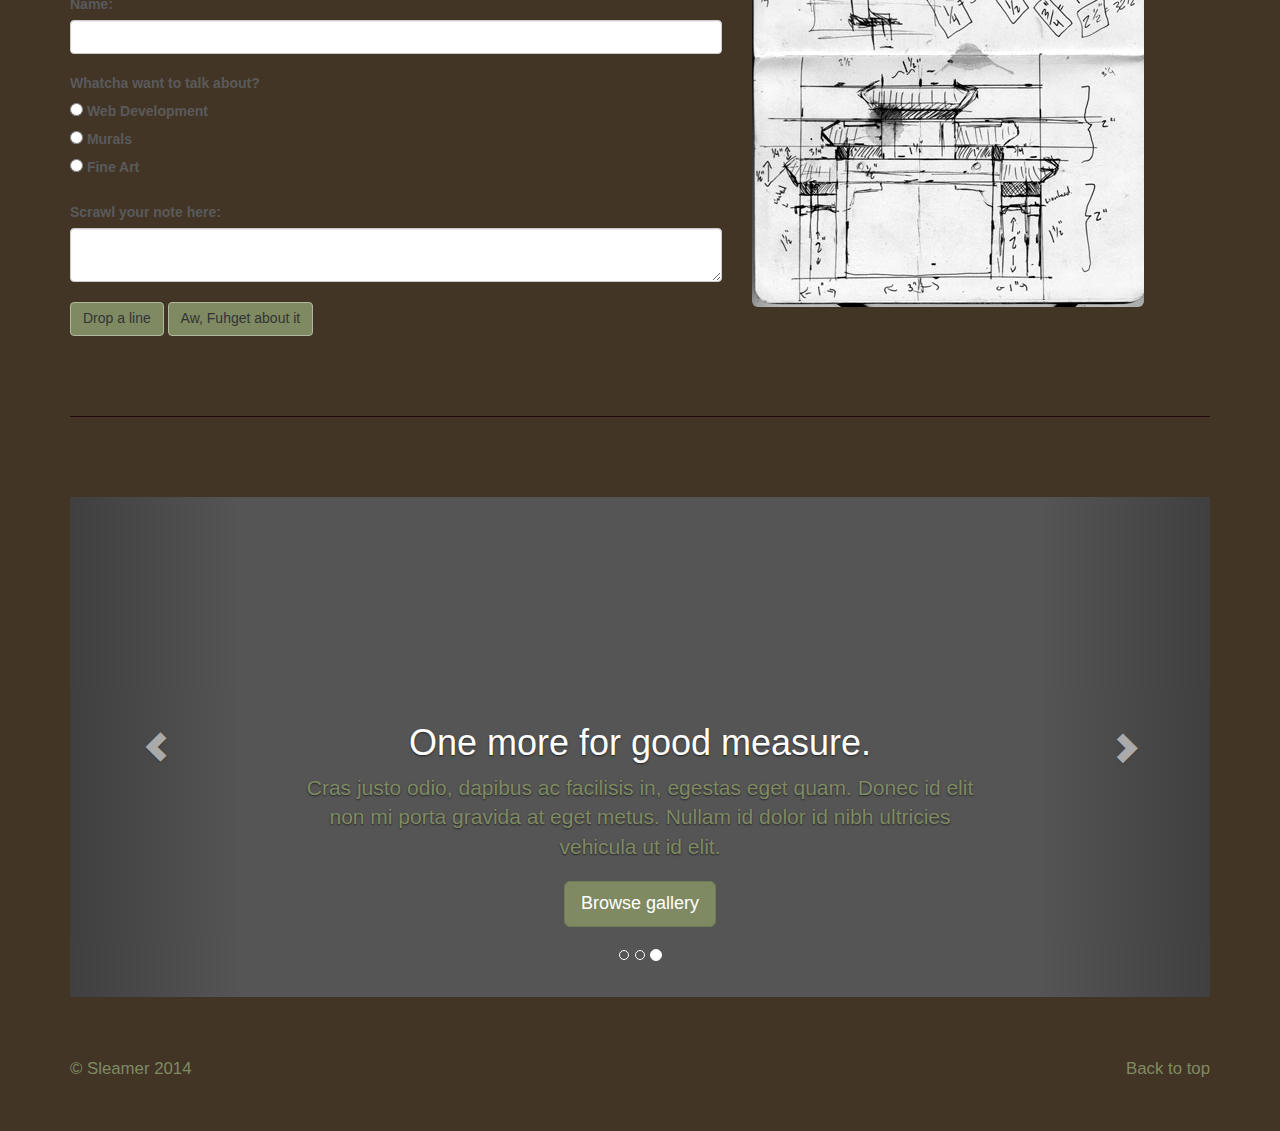
==== commit 6d15e838: "coded resume and minor style changes" ====
--- a/index.html
+++ b/index.html
@@ -18,18 +18,19 @@
 
 <!-- SAL: Bootstrap Carousel CSS -->
    	<link rel="stylesheet" type="text/css" href="css/carousel.css">
+<!-- SAL: This activates the scrollspy navigation -->
+    <link href="css/navbar-fixed-top.css" rel="stylesheet">
 <!--     SAL: Personal Styles -->
    	<link rel="stylesheet" type="text/css" href="css/sleamerstyle.css">
   </head>
-  <body>
+  <body data-spy="scroll" data-target="#scrolling">
 
    <!-- NAVBAR
 ================================================== -->
-
     <div class="navbar-wrapper">
       <div class="container">
-
-        <div class="navbar navbar-inverse navbar-fixed-top" role="navigation"><!-- SAL: non-fixed nav = navbar-static-top -->
+<!-- SAL: Fixed nav = navbar-static-top -->
+        <nav id="scrolling" class="navbar navbar-inverse navbar-fixed-top" role="navigation">
           <div class="container">
             <div class="navbar-header">
               <button type="button" class="navbar-toggle" data-toggle="collapse" data-target=".navbar-collapse">
@@ -69,7 +70,7 @@
               </ul>
             </div>
           </div>
-        </div>
+        </nav>
 
       </div>
     </div>
@@ -91,7 +92,7 @@
           <img class="img-circle home-portal-img" src="images/code_snippit_homepage.jpg" alt="Code Snippit">
           <h2>Web Development</h2>
           <p>Yup I need copy here, and a link to my web portfolio -- could be same page?</p>
-          <p><a class="btn btn-default" href="#webdev" role="button">Execute Here &raquo;</a></p>
+          <p><a class="btn btn-default" href="#webdev" role="button">Execute Command &raquo;</a></p>
         </div><!-- /.col-lg-4 -->
         <div class="col-lg-4">
           <img class="img-circle home-portal-img" src="images/van_cows_homepage.jpg" alt="Cow Mural">
@@ -115,12 +116,19 @@
       <div class="row featurette" id="about">
         <div class="col-md-7">
           <h2 class="featurette-heading">About me</h2>
-          <p class="lead">Donec ullamcorper nulla non metus auctor fringilla. Vestibulum id ligula porta felis euismod semper. Praesent commodo cursus magna, vel scelerisque nisl consectetur. Fusce dapibus, tellus ac cursus commodo.</p>
-          <br>
-          <br>
+          <p>I am a Web Developer/Artist hybrid who is drawn to projects that integrate technical and aesthetic skills.  
+
+			<p>Artistically, I have over ten years of applied artistic retail experience creating and directing the installation of hundreds of murals, paintings, displays, and sculptures that effectively market a wide range of products while creating a memorable experience for the consumer.</p>
+			 
+			<p>Technically, I have strong project management experience coupled with robust frontend coding skills (HTML, CSS3, JavaScript) and an ever-increasing backend knowledge base. I spent several years as a project manager/developer in the early 2000's and recently went back to school to update my repertoire.</p>   
+
+			<p>Combined this allows me to navigate through a online project's lifecyle-  understanding disparate requirements, executing challenging code, and delivering attractive websites.</p>
+
+			<p>Here's my <a href="resume.html" id="homeresumeLink">resume</a> if you're interested</p>
+
         </div>
         <div class="col-md-5">
-          <img class="featurette-image img-responsive img-rounded" src="images/me_homepage.jpg" alt="Me at the color chart -- Photo by Torres.">
+          <img class="featurette-image img-responsive img-rounded" src="images/me_homepage.jpg" alt="Me at the color chart -- Photo by Sam Torres.">Photo by Sam Torres
         </div>
       </div>
 
@@ -130,7 +138,34 @@
       <div class="row featurette" id="contact">
         <div class="col-md-7">
           <h2 class="featurette-heading">Contact</h2>
-          <p class="lead">Donec ullamcorper nulla non metus auctor fringilla. Vestibulum id ligula porta felis euismod semper. Praesent commodo cursus magna, vel scelerisque nisl consectetur. Fusce dapibus, tellus ac cursus commodo.</p>
+          <p class="lead"> Drop me a line.  Tell me your thoughts.</p>
+          	<!-- SAL: contact form -->
+          	<!-- SAL: reference this https://developer.mozilla.org/en-US/docs/Web/HTML/Element/Input if confused -->
+          	<form action method="get" class="form-horizontal">
+          		<fieldset>
+<!--           		<legend>Your info</legend> -->
+		          		<label for="contact_email">Email:</label>
+		          		<input type="email" class="form-control" id="contact_email" name"contact_email">
+		          		<label for="contact_name">Name:</label>
+		          		<input type="text" class="form-control" id="contact_name" name"contact_name">
+          		</fieldset>
+          		<br>	
+          		<fieldset>
+		          		<label>Whatcha want to talk about?</label><br>
+			          		<input type="radio" id="contact_radio_webdev" value="web_dev" name="interest"> <label for="contact_web_dev">Web Development</label><br>
+			          		<input type="radio" id="contact_radio_murals" value="murals" name="interest"> <label for="contact_murals"> Murals</label><br>
+			          		<input type="radio" id="contact_radio_art" value="fine_art" name="interest"> <label for="contact_fine_art"> Fine Art</label><br>
+			          		<br>
+		          		<label for="contact_note">Scrawl your note here:</label>
+			          		<textarea class="form-control" id="contact_note" name"contact_note">
+			          		</textarea>
+          		</fieldset>
+          		<br>
+          		<button class="btn btn-default" type="submit">Drop a line</button>
+          		<button class="btn btn-default" type="reset">Aw, Fuhget about it</button>
+			</form>
+			<!-- /SAL: contact form -->
+
         </div>
         <div class="col-md-5">
           <img class="featurette-image img-responsive img-rounded" src="images/contact_homepage.jpg" alt="sketchbook">
--- a/css/navbar-fixed-top.css
+++ b/css/navbar-fixed-top.css
@@ -0,0 +1,4 @@
+body {
+  min-height: 2000px;
+  padding-top: 70px;
+}
--- a/css/sleamerstyle.css
+++ b/css/sleamerstyle.css
@@ -26,14 +26,72 @@
 /* line 23, ../assets/bootstrap-sass-3.2.0/assets/stylesheets/sleamerstyle.scss */
 p {
   color: #7F8A63;
+  font-size: 1.2em;
 }
 
-/* line 29, ../assets/bootstrap-sass-3.2.0/assets/stylesheets/sleamerstyle.scss */
+/* line 30, ../assets/bootstrap-sass-3.2.0/assets/stylesheets/sleamerstyle.scss */
 hr.featurette-divider {
   border-color: #200808;
 }
 
-/* .container {
+/* line 35, ../assets/bootstrap-sass-3.2.0/assets/stylesheets/sleamerstyle.scss */
+#resume_body {
+  width: 80%;
+  background: #7F8A63;
+  margin-left: auto;
+  margin-right: auto;
+  color: #200808;
+  padding: 5%;
+  margin-top: -5%;
+  margin-bottom: 5%;
+}
+/* line 44, ../assets/bootstrap-sass-3.2.0/assets/stylesheets/sleamerstyle.scss */
+#resume_body p {
+  color: #200808;
+  font-size: 1em;
+}
+/* line 48, ../assets/bootstrap-sass-3.2.0/assets/stylesheets/sleamerstyle.scss */
+#resume_body .resume_section {
+  margin-left: 3%;
+  margin-right: 3%;
+}
+/* line 52, ../assets/bootstrap-sass-3.2.0/assets/stylesheets/sleamerstyle.scss */
+#resume_body h3 {
+  margin-bottom: 3%;
+  margin-top: 3%;
+}
+/* line 56, ../assets/bootstrap-sass-3.2.0/assets/stylesheets/sleamerstyle.scss */
+#resume_body .resume_address {
+  font: em;
+}
+/* line 59, ../assets/bootstrap-sass-3.2.0/assets/stylesheets/sleamerstyle.scss */
+#resume_body h4 {
+  margin-bottom: 1%;
+  margin-top: 3%;
+}
+
+/* line 65, ../assets/bootstrap-sass-3.2.0/assets/stylesheets/sleamerstyle.scss */
+#homeresumeLink {
+  color: darkred;
+  background: #7F8A63;
+  padding: 4px;
+  border-radius: 4px;
+}
+
+/* line 72, ../assets/bootstrap-sass-3.2.0/assets/stylesheets/sleamerstyle.scss */
+.resumeLink {
+  color: darkred;
+  background: #7F8A63;
+}
+
+/* line 78, ../assets/bootstrap-sass-3.2.0/assets/stylesheets/sleamerstyle.scss */
+.resumeTitle {
+  font-weight: bold;
+  font-style: italic;
+}
+
+/* 
+.container {
 
 	border: 1px solid black;
 }
@@ -41,3 +99,10 @@
 
 	border: 1px solid red;
 } */
+/* SAL: this overrides the featurette -about-contact headings in carousel.css */
+@media (min-width: 992px) {
+  /* line 93, ../assets/bootstrap-sass-3.2.0/assets/stylesheets/sleamerstyle.scss */
+  .featurette-heading {
+    margin-top: 20px;
+  }
+}
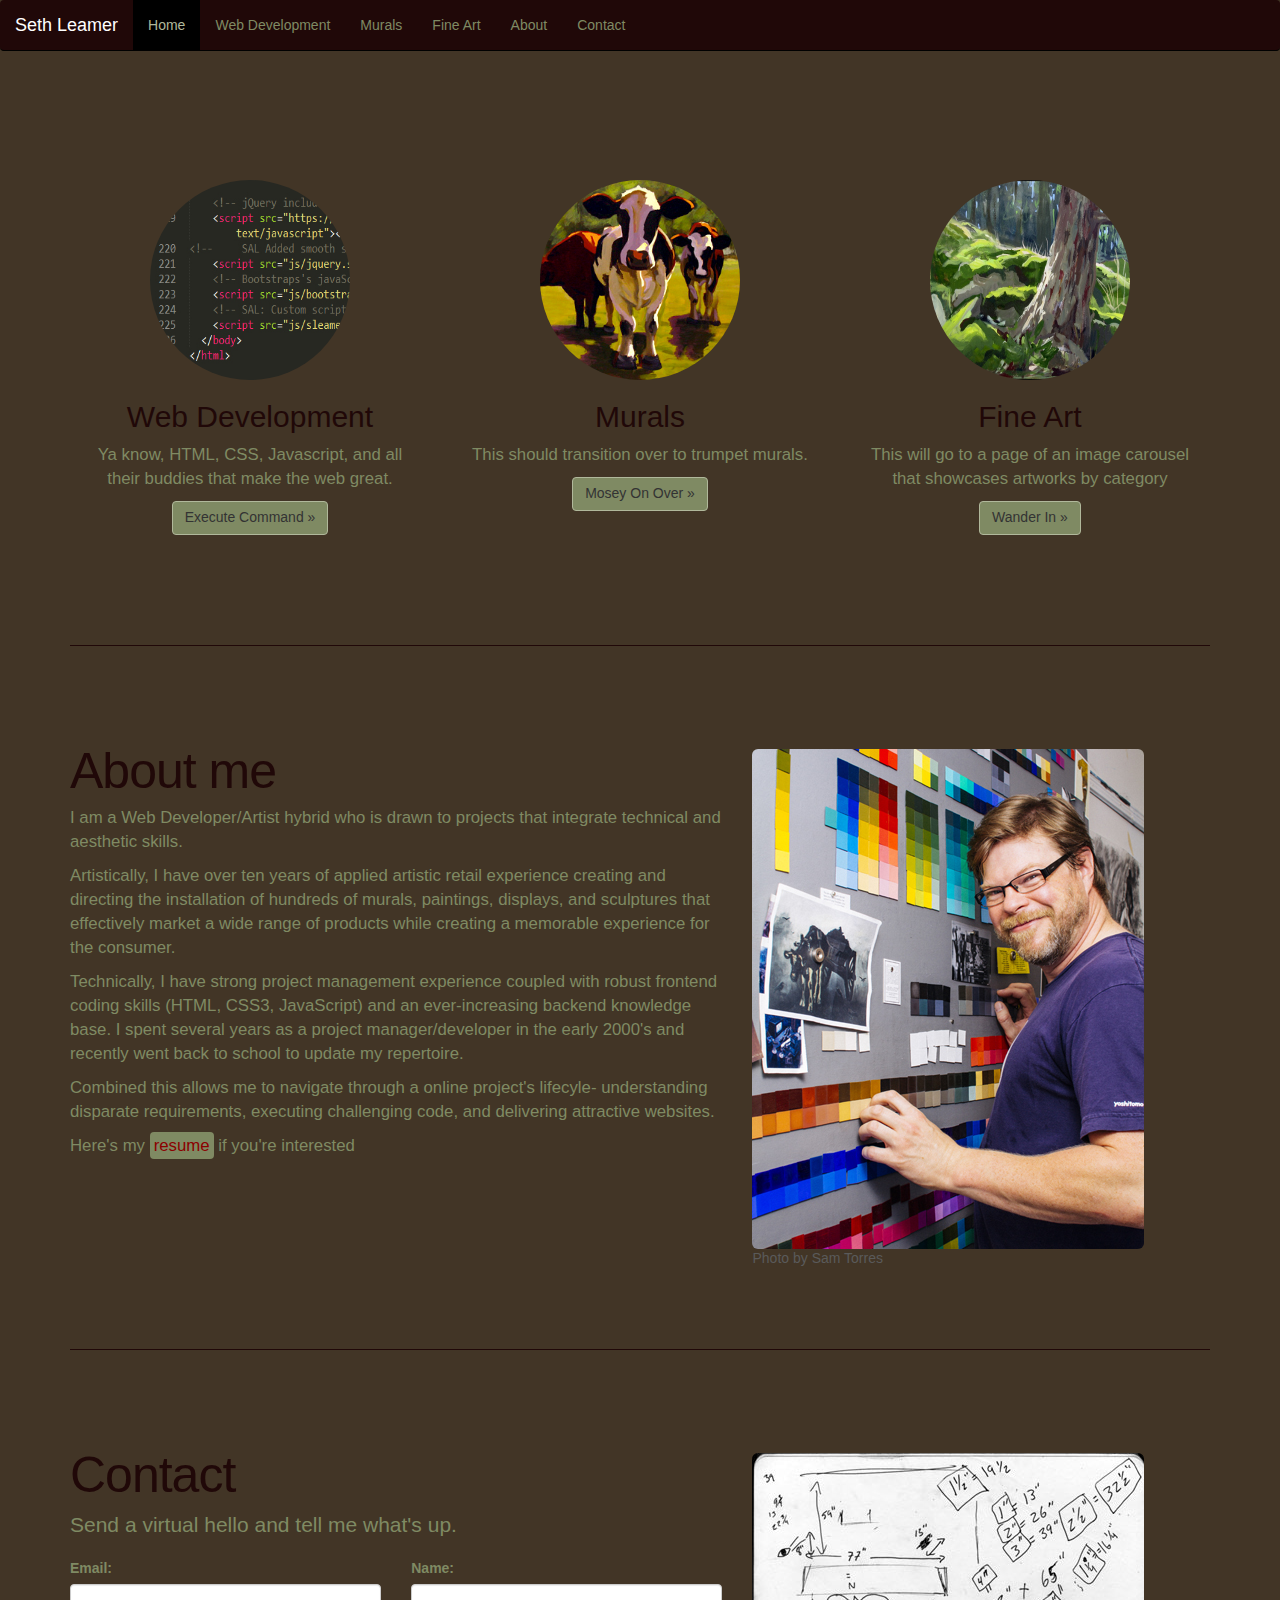
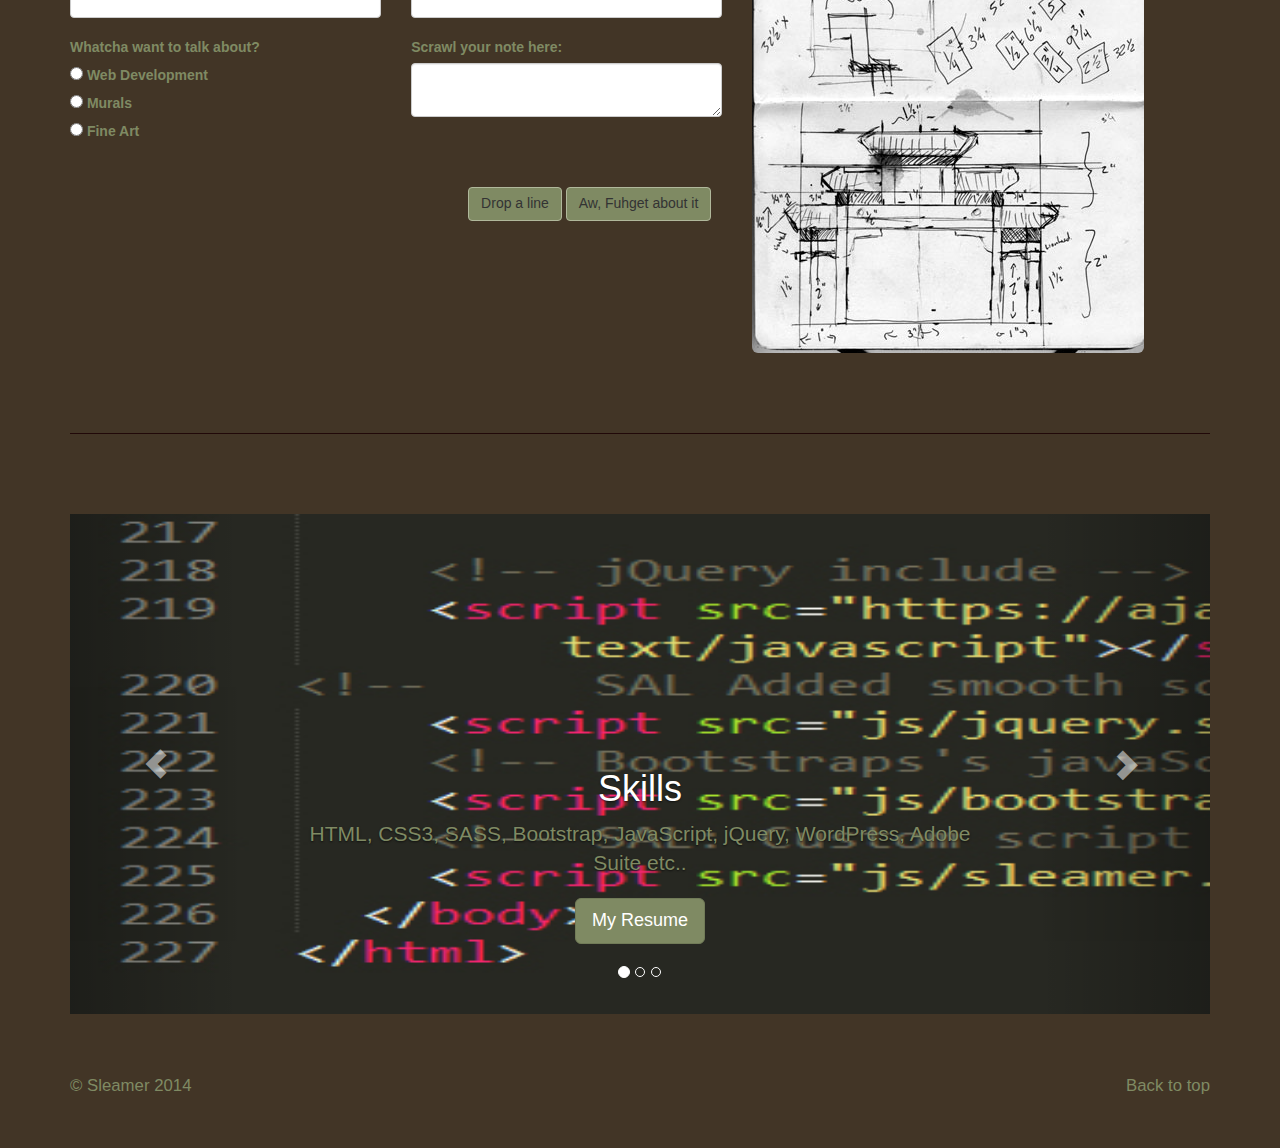
==== commit 8096dc10: "Contact section fixed. Navigation changed. file structure moved. Slick carousel added" ====
--- a/index.html
+++ b/index.html
@@ -45,10 +45,12 @@
               <ul class="nav navbar-nav">
                 <li class="active"><a href="#">Home</a></li>
                 <li><a href="#webdev">Web Development</a></li>
-                <li><a href="#">Murals</a></li>
-                <li class="dropdown">
-                  <a href="art/art.html" class="dropdown-toggle" data-toggle="dropdown">Fine Art <span class="caret"></span></a>
-                  <ul class="dropdown-menu" role="menu">
+                <li><a href="http://www.trumpetmurals.com">Murals</a></li>
+                
+<!--                 SAL:  Add art filtering from nav later -->
+                <li><!-- class="dropdown" -->
+                  <a href="art.html">Fine Art<!--  <span class="caret"> --><!-- </span> --></a><!-- data-toggle="dropdown" class="dropdown-toggle" -->
+                  <!-- <ul class="dropdown-menu" role="menu">
                   	<li><a href="art/art.html">All Work</a></li>
                     <li class="dropdown-header">By Subject Matter</li>
                     <li><a href="#">Action Figures</a></li>
@@ -62,7 +64,7 @@
                     <li><a href="#">Oil</a></li>
                     <li><a href="#">Gouache/Watercolor</a></li>
                     <li><a href="#">Drawing</a></li>
-                  </ul>
+                  </ul> -->
                 </li>
 
                 <li><a href="#about">About</a></li>
@@ -91,20 +93,20 @@
         <div class="col-lg-4">
           <img class="img-circle home-portal-img" src="images/code_snippit_homepage.jpg" alt="Code Snippit">
           <h2>Web Development</h2>
-          <p>Yup I need copy here, and a link to my web portfolio -- could be same page?</p>
+          <p>Ya know, HTML, CSS, Javascript, and all their buddies that make the web great.</p>
           <p><a class="btn btn-default" href="#webdev" role="button">Execute Command &raquo;</a></p>
         </div><!-- /.col-lg-4 -->
         <div class="col-lg-4">
           <img class="img-circle home-portal-img" src="images/van_cows_homepage.jpg" alt="Cow Mural">
           <h2>Murals</h2>
           <p>This should transition over to trumpet murals.</p>
-          <p><a class="btn btn-default" href="#" role="button">Mosey On Over &raquo;</a></p>
+          <p><a class="btn btn-default" href="http://www.trumpetmurals.com" role="button">Mosey On Over &raquo;</a></p>
         </div><!-- /.col-lg-4 -->
         <div class="col-lg-4">
-          <img class="img-circle home-portal-img" src="art/artimages/orcas.jpg" alt="Orcas Woods">
+          <img class="img-circle home-portal-img" src="images/orcas.jpg" alt="Orcas Woods">
           <h2>Fine Art</h2>
           <p>This will go to a page of an image carousel that showcases artworks by category</p>
-          <p><a class="btn btn-default" href="#" role="button">Wander In &raquo;</a></p>
+          <p><a class="btn btn-default" href="art.html" role="button">Wander In &raquo;</a></p>
         </div><!-- /.col-lg-4 -->
       </div><!-- /.row -->
 
@@ -138,31 +140,46 @@
       <div class="row featurette" id="contact">
         <div class="col-md-7">
           <h2 class="featurette-heading">Contact</h2>
-          <p class="lead"> Drop me a line.  Tell me your thoughts.</p>
+          <p class="lead">Send a virtual hello and tell me what's up.</p>
           	<!-- SAL: contact form -->
           	<!-- SAL: reference this https://developer.mozilla.org/en-US/docs/Web/HTML/Element/Input if confused -->
-          	<form action method="get" class="form-horizontal">
-          		<fieldset>
-<!--           		<legend>Your info</legend> -->
+          	<form action method="get" class="form-horizontal" role="form">
+          		<div class="row">
+          			<div class="col-md-6">
+					<!-- <div class="form-group"> -->
 		          		<label for="contact_email">Email:</label>
 		          		<input type="email" class="form-control" id="contact_email" name"contact_email">
+		          	</div>
+		          	<div class="col-md-6">
 		          		<label for="contact_name">Name:</label>
 		          		<input type="text" class="form-control" id="contact_name" name"contact_name">
-          		</fieldset>
-          		<br>	
-          		<fieldset>
+		         	</div>
+		         	<!-- </div> -->
+		        </div>
+		        <div class="row">
+          			<div class="col-md-6">
+          				<br>
 		          		<label>Whatcha want to talk about?</label><br>
 			          		<input type="radio" id="contact_radio_webdev" value="web_dev" name="interest"> <label for="contact_web_dev">Web Development</label><br>
 			          		<input type="radio" id="contact_radio_murals" value="murals" name="interest"> <label for="contact_murals"> Murals</label><br>
 			          		<input type="radio" id="contact_radio_art" value="fine_art" name="interest"> <label for="contact_fine_art"> Fine Art</label><br>
-			          		<br>
+			        </div>
+          			<div class="col-md-6">
+          				<br>
 		          		<label for="contact_note">Scrawl your note here:</label>
 			          		<textarea class="form-control" id="contact_note" name"contact_note">
 			          		</textarea>
-          		</fieldset>
-          		<br>
-          		<button class="btn btn-default" type="submit">Drop a line</button>
-          		<button class="btn btn-default" type="reset">Aw, Fuhget about it</button>
+          			</div>
+          		</div>
+          		<div class="row">
+          			<div class="col-md-5 col-md-offset-7">
+          				<br>
+          				<br>
+          				<button class="btn btn-default" type="submit">Drop a line</button>
+          				<button class="btn btn-default" type="reset">Aw, Fuhget about it</button>
+
+          			</div>
+          		</div>
 			</form>
 			<!-- /SAL: contact form -->
 
@@ -186,32 +203,32 @@
       </ol>
       <div class="carousel-inner">
         <div class="item active">
-          <img src="[data-uri]" alt="First slide">
+          <img src="images/code_snippit_homepage.jpg" alt="First slide">
           <div class="container">
             <div class="carousel-caption">
-              <h1>Website #1</h1>
-              <p>I should list all the skills I used to complete this project</p>
-              <p><a class="btn btn-lg btn-primary" href="#" role="button">checkout the site</a></p>
+              <h1>Skills</h1>
+              <p>HTML, CSS3, SASS, Bootstrap, JavaScript, jQuery, WordPress, Adobe Suite etc..</p>
+              <p><a class="btn btn-lg btn-primary" href="resume.html" role="button">My Resume</a></p>
             </div>
           </div>
         </div>
         <div class="item">
-          <img src="[data-uri]" alt="Second slide">
+          <img src="images/code_snippit_homepage.jpg" alt="Second slide">
           <div class="container">
             <div class="carousel-caption">
               <h1>Another example headline.</h1>
               <p>Cras justo odio, dapibus ac facilisis in, egestas eget quam. Donec id elit non mi porta gravida at eget metus. Nullam id dolor id nibh ultricies vehicula ut id elit.</p>
-              <p><a class="btn btn-lg btn-primary" href="#" role="button">Learn more</a></p>
+              <p><a class="btn btn-lg btn-primary" href="resume.html" role="button">My Resume Again</a></p>
             </div>
           </div>
         </div>
         <div class="item">
-          <img src="[data-uri]" alt="Third slide">
+          <img src="images/code_snippit_homepage.jpg" alt="Third slide">
           <div class="container">
             <div class="carousel-caption">
               <h1>One more for good measure.</h1>
               <p>Cras justo odio, dapibus ac facilisis in, egestas eget quam. Donec id elit non mi porta gravida at eget metus. Nullam id dolor id nibh ultricies vehicula ut id elit.</p>
-              <p><a class="btn btn-lg btn-primary" href="#" role="button">Browse gallery</a></p>
+              <p><a class="btn btn-lg btn-primary" href="resume.html" role="button">And one last time, My Resume</a></p>
             </div>
           </div>
         </div>
--- a/css/sleamerstyle.css
+++ b/css/sleamerstyle.css
@@ -12,30 +12,62 @@
   }
 }
 /* line 11, ../assets/bootstrap-sass-3.2.0/assets/stylesheets/sleamerstyle.scss */
+#artCarouselBox {
+  border: 1px solid black;
+  background: #200808;
+  padding: 2%;
+}
+
+/* line 17, ../assets/bootstrap-sass-3.2.0/assets/stylesheets/sleamerstyle.scss */
+.regular_body {
+  padding-top: 50px;
+}
+
+/* SAL: overriding bootstrap */
+/* line 23, ../assets/bootstrap-sass-3.2.0/assets/stylesheets/sleamerstyle.scss */
 .home-portal-img {
   width: 200px;
   height: 200px;
 }
 
+/* line 28, ../assets/bootstrap-sass-3.2.0/assets/stylesheets/sleamerstyle.scss */
+label {
+  color: #7F8A63;
+}
+
 /* SAL: for the love of god could not find what variable controls these in _variables.scss */
-/* line 19, ../assets/bootstrap-sass-3.2.0/assets/stylesheets/sleamerstyle.scss */
+/* line 36, ../assets/bootstrap-sass-3.2.0/assets/stylesheets/sleamerstyle.scss */
 h2 {
   color: #200808;
 }
 
-/* line 23, ../assets/bootstrap-sass-3.2.0/assets/stylesheets/sleamerstyle.scss */
+/* line 40, ../assets/bootstrap-sass-3.2.0/assets/stylesheets/sleamerstyle.scss */
 p {
   color: #7F8A63;
   font-size: 1.2em;
 }
 
-/* line 30, ../assets/bootstrap-sass-3.2.0/assets/stylesheets/sleamerstyle.scss */
+/* line 45, ../assets/bootstrap-sass-3.2.0/assets/stylesheets/sleamerstyle.scss */
 hr.featurette-divider {
   border-color: #200808;
 }
 
-/* line 35, ../assets/bootstrap-sass-3.2.0/assets/stylesheets/sleamerstyle.scss */
+/* line 49, ../assets/bootstrap-sass-3.2.0/assets/stylesheets/sleamerstyle.scss */
+.featurette-image {
+  margin-top: 5%;
+}
+
+/* line 53, ../assets/bootstrap-sass-3.2.0/assets/stylesheets/sleamerstyle.scss */
+#homeresumeLink {
+  color: darkred;
+  background: #7F8A63;
+  padding: 4px;
+  border-radius: 4px;
+}
+
+/* line 60, ../assets/bootstrap-sass-3.2.0/assets/stylesheets/sleamerstyle.scss */
 #resume_body {
+  border-radius: 4px;
   width: 80%;
   background: #7F8A63;
   margin-left: auto;
@@ -45,63 +77,44 @@
   margin-top: -5%;
   margin-bottom: 5%;
 }
-/* line 44, ../assets/bootstrap-sass-3.2.0/assets/stylesheets/sleamerstyle.scss */
+/* line 70, ../assets/bootstrap-sass-3.2.0/assets/stylesheets/sleamerstyle.scss */
 #resume_body p {
   color: #200808;
   font-size: 1em;
 }
-/* line 48, ../assets/bootstrap-sass-3.2.0/assets/stylesheets/sleamerstyle.scss */
+/* line 74, ../assets/bootstrap-sass-3.2.0/assets/stylesheets/sleamerstyle.scss */
 #resume_body .resume_section {
   margin-left: 3%;
   margin-right: 3%;
 }
-/* line 52, ../assets/bootstrap-sass-3.2.0/assets/stylesheets/sleamerstyle.scss */
+/* line 78, ../assets/bootstrap-sass-3.2.0/assets/stylesheets/sleamerstyle.scss */
 #resume_body h3 {
   margin-bottom: 3%;
   margin-top: 3%;
 }
-/* line 56, ../assets/bootstrap-sass-3.2.0/assets/stylesheets/sleamerstyle.scss */
+/* line 82, ../assets/bootstrap-sass-3.2.0/assets/stylesheets/sleamerstyle.scss */
 #resume_body .resume_address {
   font: em;
 }
-/* line 59, ../assets/bootstrap-sass-3.2.0/assets/stylesheets/sleamerstyle.scss */
+/* line 85, ../assets/bootstrap-sass-3.2.0/assets/stylesheets/sleamerstyle.scss */
 #resume_body h4 {
   margin-bottom: 1%;
   margin-top: 3%;
 }
-
-/* line 65, ../assets/bootstrap-sass-3.2.0/assets/stylesheets/sleamerstyle.scss */
-#homeresumeLink {
-  color: darkred;
-  background: #7F8A63;
-  padding: 4px;
-  border-radius: 4px;
-}
-
-/* line 72, ../assets/bootstrap-sass-3.2.0/assets/stylesheets/sleamerstyle.scss */
-.resumeLink {
+/* line 89, ../assets/bootstrap-sass-3.2.0/assets/stylesheets/sleamerstyle.scss */
+#resume_body .resumeLink {
   color: darkred;
   background: #7F8A63;
 }
-
-/* line 78, ../assets/bootstrap-sass-3.2.0/assets/stylesheets/sleamerstyle.scss */
-.resumeTitle {
+/* line 93, ../assets/bootstrap-sass-3.2.0/assets/stylesheets/sleamerstyle.scss */
+#resume_body .resumeTitle {
   font-weight: bold;
   font-style: italic;
 }
 
-/* 
-.container {
-
-	border: 1px solid black;
-}
-.row {
-
-	border: 1px solid red;
-} */
 /* SAL: this overrides the featurette -about-contact headings in carousel.css */
 @media (min-width: 992px) {
-  /* line 93, ../assets/bootstrap-sass-3.2.0/assets/stylesheets/sleamerstyle.scss */
+  /* line 102, ../assets/bootstrap-sass-3.2.0/assets/stylesheets/sleamerstyle.scss */
   .featurette-heading {
     margin-top: 20px;
   }
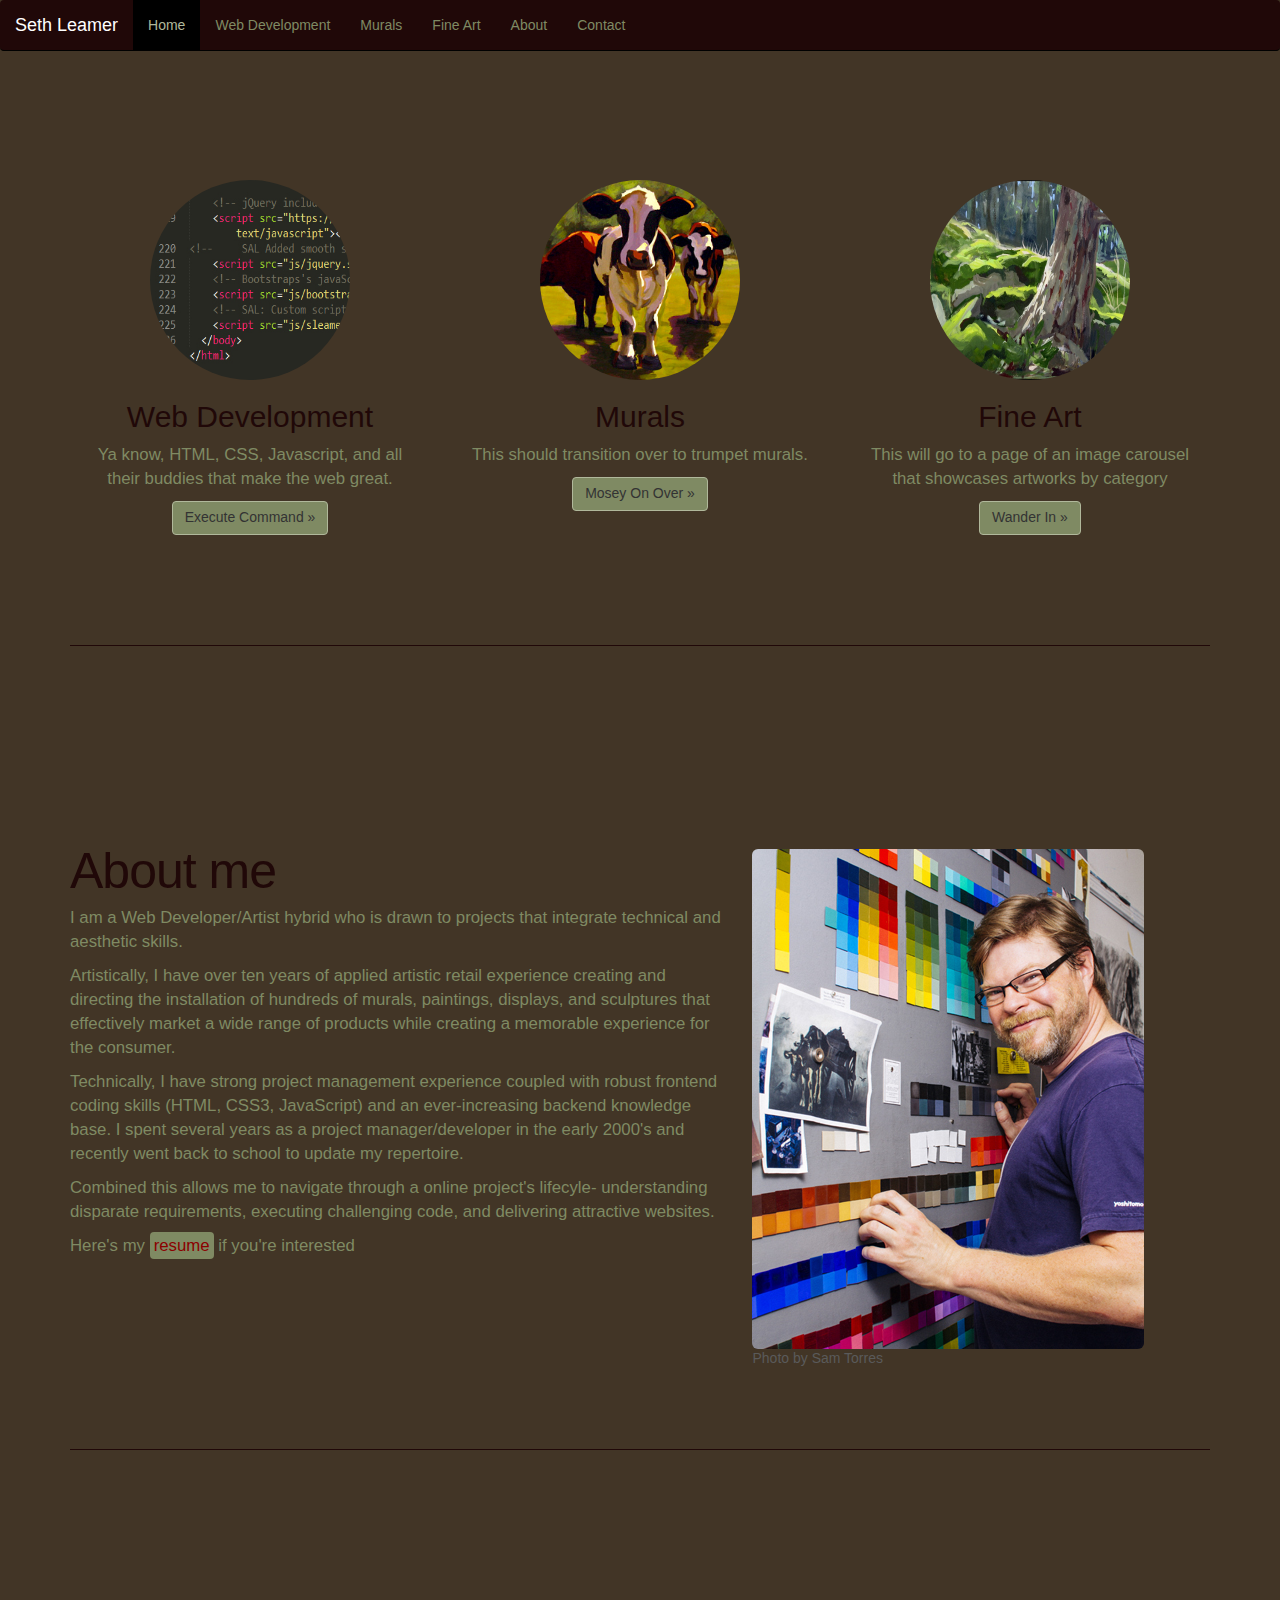
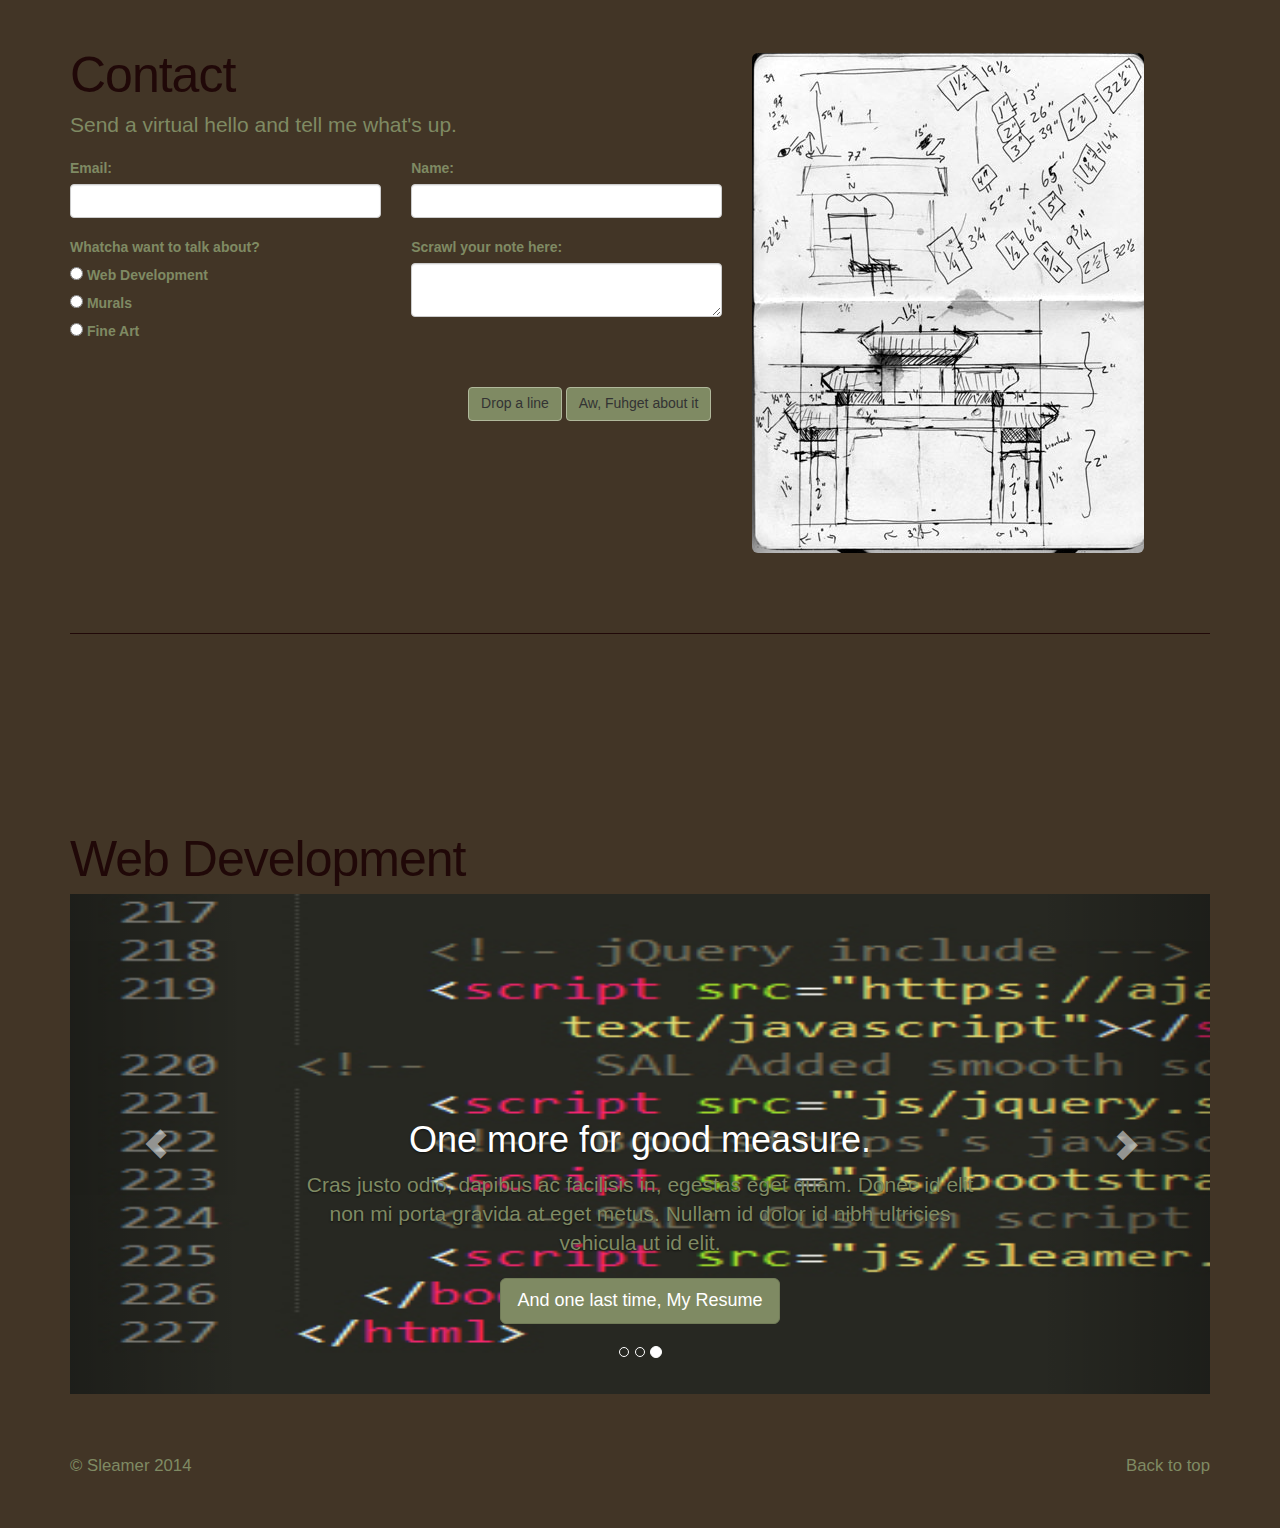
==== commit 53904aa8: "Added art images to art.html and fixed scrollspy navigation" ====
--- a/index.html
+++ b/index.html
@@ -16,20 +16,18 @@
       <script src="https://oss.maxcdn.com/respond/1.4.2/respond.min.js"></script>
     <![endif]-->
 
-<!-- SAL: Bootstrap Carousel CSS -->
+    <!-- Bootstrap Carousel CSS -->
    	<link rel="stylesheet" type="text/css" href="css/carousel.css">
-<!-- SAL: This activates the scrollspy navigation -->
+    <!-- SAL: This activates the scrollspy navigation -->
     <link href="css/navbar-fixed-top.css" rel="stylesheet">
-<!--     SAL: Personal Styles -->
+    <!-- Personal Styles -->
    	<link rel="stylesheet" type="text/css" href="css/sleamerstyle.css">
   </head>
   <body data-spy="scroll" data-target="#scrolling">
 
-   <!-- NAVBAR
-================================================== -->
+   <!-- NAVBAR BOOTSTRAP============================================ -->
     <div class="navbar-wrapper">
       <div class="container">
-<!-- SAL: Fixed nav = navbar-static-top -->
         <nav id="scrolling" class="navbar navbar-inverse navbar-fixed-top" role="navigation">
           <div class="container">
             <div class="navbar-header">
@@ -43,40 +41,19 @@
             </div>
             <div class="navbar-collapse collapse">
               <ul class="nav navbar-nav">
-                <li class="active"><a href="#">Home</a></li>
+                <li class="active"><a href="#home">Home</a></li>
                 <li><a href="#webdev">Web Development</a></li>
                 <li><a href="http://www.trumpetmurals.com">Murals</a></li>
-                
-<!--                 SAL:  Add art filtering from nav later -->
-                <li><!-- class="dropdown" -->
-                  <a href="art.html">Fine Art<!--  <span class="caret"> --><!-- </span> --></a><!-- data-toggle="dropdown" class="dropdown-toggle" -->
-                  <!-- <ul class="dropdown-menu" role="menu">
-                  	<li><a href="art/art.html">All Work</a></li>
-                    <li class="dropdown-header">By Subject Matter</li>
-                    <li><a href="#">Action Figures</a></li>
-                    <li><a href="#">Landscapes</a></li>
-                    <li><a href="#">Animals</a></li>
-                    <li><a href="#">Figures/Portriats</a></li>
-                    <li class="divider"></li>
-                    <li class="dropdown-header">By Medium</li>
-                    <li><a href="#">3-D</a></li>
-                    <li><a href="#">Acrylic</a></li>
-                    <li><a href="#">Oil</a></li>
-                    <li><a href="#">Gouache/Watercolor</a></li>
-                    <li><a href="#">Drawing</a></li>
-                  </ul> -->
-                </li>
-
+                <li><a href="art.html">Fine Art</a></li>
                 <li><a href="#about">About</a></li>
                 <li><a href="#contact">Contact</a></li>
               </ul>
             </div>
           </div>
         </nav>
-
       </div>
     </div>
-
+   <!-- /NAVBAR BOOTSTRAP======================================= -->
 
 
 
@@ -85,8 +62,8 @@
     <!-- Marketing messaging and featurettes
     ================================================== -->
     <!-- Wrap the rest of the page in another container to center all the content. -->
-
-    <div class="container marketing">
+    <div id="home" class="navSpacerCorrection"></div>
+    <div class="container marketing" >
 
       <!-- Three columns of text below the carousel -->
       <div class="row">
@@ -113,9 +90,9 @@
 
       <!-- START THE FEATURETTES -->
 
-      <hr class="featurette-divider">
-
-      <div class="row featurette" id="about">
+      <hr class="featurette-divider" >
+      <div id="about" class="navSpacerCorrection"></div>
+      <div class="row featurette">
         <div class="col-md-7">
           <h2 class="featurette-heading">About me</h2>
           <p>I am a Web Developer/Artist hybrid who is drawn to projects that integrate technical and aesthetic skills.  
@@ -136,7 +113,7 @@
 
       <hr class="featurette-divider">
 
-
+      <div id="contact" class="navSpacerCorrection"></div>
       <div class="row featurette" id="contact">
         <div class="col-md-7">
           <h2 class="featurette-heading">Contact</h2>
@@ -193,7 +170,9 @@
     
     <!-- Carousel
     ================================================== -->
-    <div id="webdev">
+    <div id="webdev" class="navSpacerCorrection"></div>
+    
+    <div><h2 class="featurette-heading">Web Development</h2>
     <div id="myCarousel" class="carousel slide" data-ride="carousel">
 
       <ol class="carousel-indicators">
--- a/css/sleamerstyle.css
+++ b/css/sleamerstyle.css
@@ -2,7 +2,7 @@
 body {
   background: #423526;
   /* 	SAL: Need to fix this for smaller screens */
-  padding-top: 180px;
+  padding-top: 80px;
 }
 
 @media screen and (max-width: 768px) {
@@ -11,53 +11,81 @@
     padding-top: 60px;
   }
 }
-/* line 11, ../assets/bootstrap-sass-3.2.0/assets/stylesheets/sleamerstyle.scss */
+/* ======================================================= */
+/* line 13, ../assets/bootstrap-sass-3.2.0/assets/stylesheets/sleamerstyle.scss */
+.filterBox {
+  font-size: 2em;
+  background-color: white;
+  margin-left: auto;
+  margin-right: auto;
+  margin-bottom: 5%;
+  width: 200px;
+  height: 100px;
+}
+
+/* line 24, ../assets/bootstrap-sass-3.2.0/assets/stylesheets/sleamerstyle.scss */
+#home {
+  /* SAL: use this ID to correct "home" navigation spacing later */
+}
+
+/* line 27, ../assets/bootstrap-sass-3.2.0/assets/stylesheets/sleamerstyle.scss */
+.artImage img {
+  display: block;
+  margin-left: auto;
+  margin-right: auto;
+}
+
+/* ======================================================= */
+/* line 34, ../assets/bootstrap-sass-3.2.0/assets/stylesheets/sleamerstyle.scss */
 #artCarouselBox {
   border: 1px solid black;
   background: #200808;
-  padding: 2%;
+  padding-bottom: 2%;
+  padding-right: 2%;
+  padding-left: 2%;
+  padding-top: .5%;
 }
 
-/* line 17, ../assets/bootstrap-sass-3.2.0/assets/stylesheets/sleamerstyle.scss */
+/* line 43, ../assets/bootstrap-sass-3.2.0/assets/stylesheets/sleamerstyle.scss */
 .regular_body {
   padding-top: 50px;
 }
 
 /* SAL: overriding bootstrap */
-/* line 23, ../assets/bootstrap-sass-3.2.0/assets/stylesheets/sleamerstyle.scss */
+/* line 49, ../assets/bootstrap-sass-3.2.0/assets/stylesheets/sleamerstyle.scss */
 .home-portal-img {
   width: 200px;
   height: 200px;
 }
 
-/* line 28, ../assets/bootstrap-sass-3.2.0/assets/stylesheets/sleamerstyle.scss */
+/* line 54, ../assets/bootstrap-sass-3.2.0/assets/stylesheets/sleamerstyle.scss */
 label {
   color: #7F8A63;
 }
 
 /* SAL: for the love of god could not find what variable controls these in _variables.scss */
-/* line 36, ../assets/bootstrap-sass-3.2.0/assets/stylesheets/sleamerstyle.scss */
+/* line 62, ../assets/bootstrap-sass-3.2.0/assets/stylesheets/sleamerstyle.scss */
 h2 {
   color: #200808;
 }
 
-/* line 40, ../assets/bootstrap-sass-3.2.0/assets/stylesheets/sleamerstyle.scss */
+/* line 66, ../assets/bootstrap-sass-3.2.0/assets/stylesheets/sleamerstyle.scss */
 p {
   color: #7F8A63;
   font-size: 1.2em;
 }
 
-/* line 45, ../assets/bootstrap-sass-3.2.0/assets/stylesheets/sleamerstyle.scss */
+/* line 71, ../assets/bootstrap-sass-3.2.0/assets/stylesheets/sleamerstyle.scss */
 hr.featurette-divider {
   border-color: #200808;
 }
 
-/* line 49, ../assets/bootstrap-sass-3.2.0/assets/stylesheets/sleamerstyle.scss */
+/* line 75, ../assets/bootstrap-sass-3.2.0/assets/stylesheets/sleamerstyle.scss */
 .featurette-image {
   margin-top: 5%;
 }
 
-/* line 53, ../assets/bootstrap-sass-3.2.0/assets/stylesheets/sleamerstyle.scss */
+/* line 79, ../assets/bootstrap-sass-3.2.0/assets/stylesheets/sleamerstyle.scss */
 #homeresumeLink {
   color: darkred;
   background: #7F8A63;
@@ -65,7 +93,12 @@
   border-radius: 4px;
 }
 
-/* line 60, ../assets/bootstrap-sass-3.2.0/assets/stylesheets/sleamerstyle.scss */
+/* line 86, ../assets/bootstrap-sass-3.2.0/assets/stylesheets/sleamerstyle.scss */
+.navSpacerCorrection {
+  height: 100px;
+}
+
+/* line 90, ../assets/bootstrap-sass-3.2.0/assets/stylesheets/sleamerstyle.scss */
 #resume_body {
   border-radius: 4px;
   width: 80%;
@@ -77,36 +110,36 @@
   margin-top: -5%;
   margin-bottom: 5%;
 }
-/* line 70, ../assets/bootstrap-sass-3.2.0/assets/stylesheets/sleamerstyle.scss */
+/* line 100, ../assets/bootstrap-sass-3.2.0/assets/stylesheets/sleamerstyle.scss */
 #resume_body p {
   color: #200808;
   font-size: 1em;
 }
-/* line 74, ../assets/bootstrap-sass-3.2.0/assets/stylesheets/sleamerstyle.scss */
+/* line 104, ../assets/bootstrap-sass-3.2.0/assets/stylesheets/sleamerstyle.scss */
 #resume_body .resume_section {
   margin-left: 3%;
   margin-right: 3%;
 }
-/* line 78, ../assets/bootstrap-sass-3.2.0/assets/stylesheets/sleamerstyle.scss */
+/* line 108, ../assets/bootstrap-sass-3.2.0/assets/stylesheets/sleamerstyle.scss */
 #resume_body h3 {
   margin-bottom: 3%;
   margin-top: 3%;
 }
-/* line 82, ../assets/bootstrap-sass-3.2.0/assets/stylesheets/sleamerstyle.scss */
+/* line 112, ../assets/bootstrap-sass-3.2.0/assets/stylesheets/sleamerstyle.scss */
 #resume_body .resume_address {
   font: em;
 }
-/* line 85, ../assets/bootstrap-sass-3.2.0/assets/stylesheets/sleamerstyle.scss */
+/* line 115, ../assets/bootstrap-sass-3.2.0/assets/stylesheets/sleamerstyle.scss */
 #resume_body h4 {
   margin-bottom: 1%;
   margin-top: 3%;
 }
-/* line 89, ../assets/bootstrap-sass-3.2.0/assets/stylesheets/sleamerstyle.scss */
+/* line 119, ../assets/bootstrap-sass-3.2.0/assets/stylesheets/sleamerstyle.scss */
 #resume_body .resumeLink {
   color: darkred;
   background: #7F8A63;
 }
-/* line 93, ../assets/bootstrap-sass-3.2.0/assets/stylesheets/sleamerstyle.scss */
+/* line 123, ../assets/bootstrap-sass-3.2.0/assets/stylesheets/sleamerstyle.scss */
 #resume_body .resumeTitle {
   font-weight: bold;
   font-style: italic;
@@ -114,7 +147,7 @@
 
 /* SAL: this overrides the featurette -about-contact headings in carousel.css */
 @media (min-width: 992px) {
-  /* line 102, ../assets/bootstrap-sass-3.2.0/assets/stylesheets/sleamerstyle.scss */
+  /* line 132, ../assets/bootstrap-sass-3.2.0/assets/stylesheets/sleamerstyle.scss */
   .featurette-heading {
     margin-top: 20px;
   }
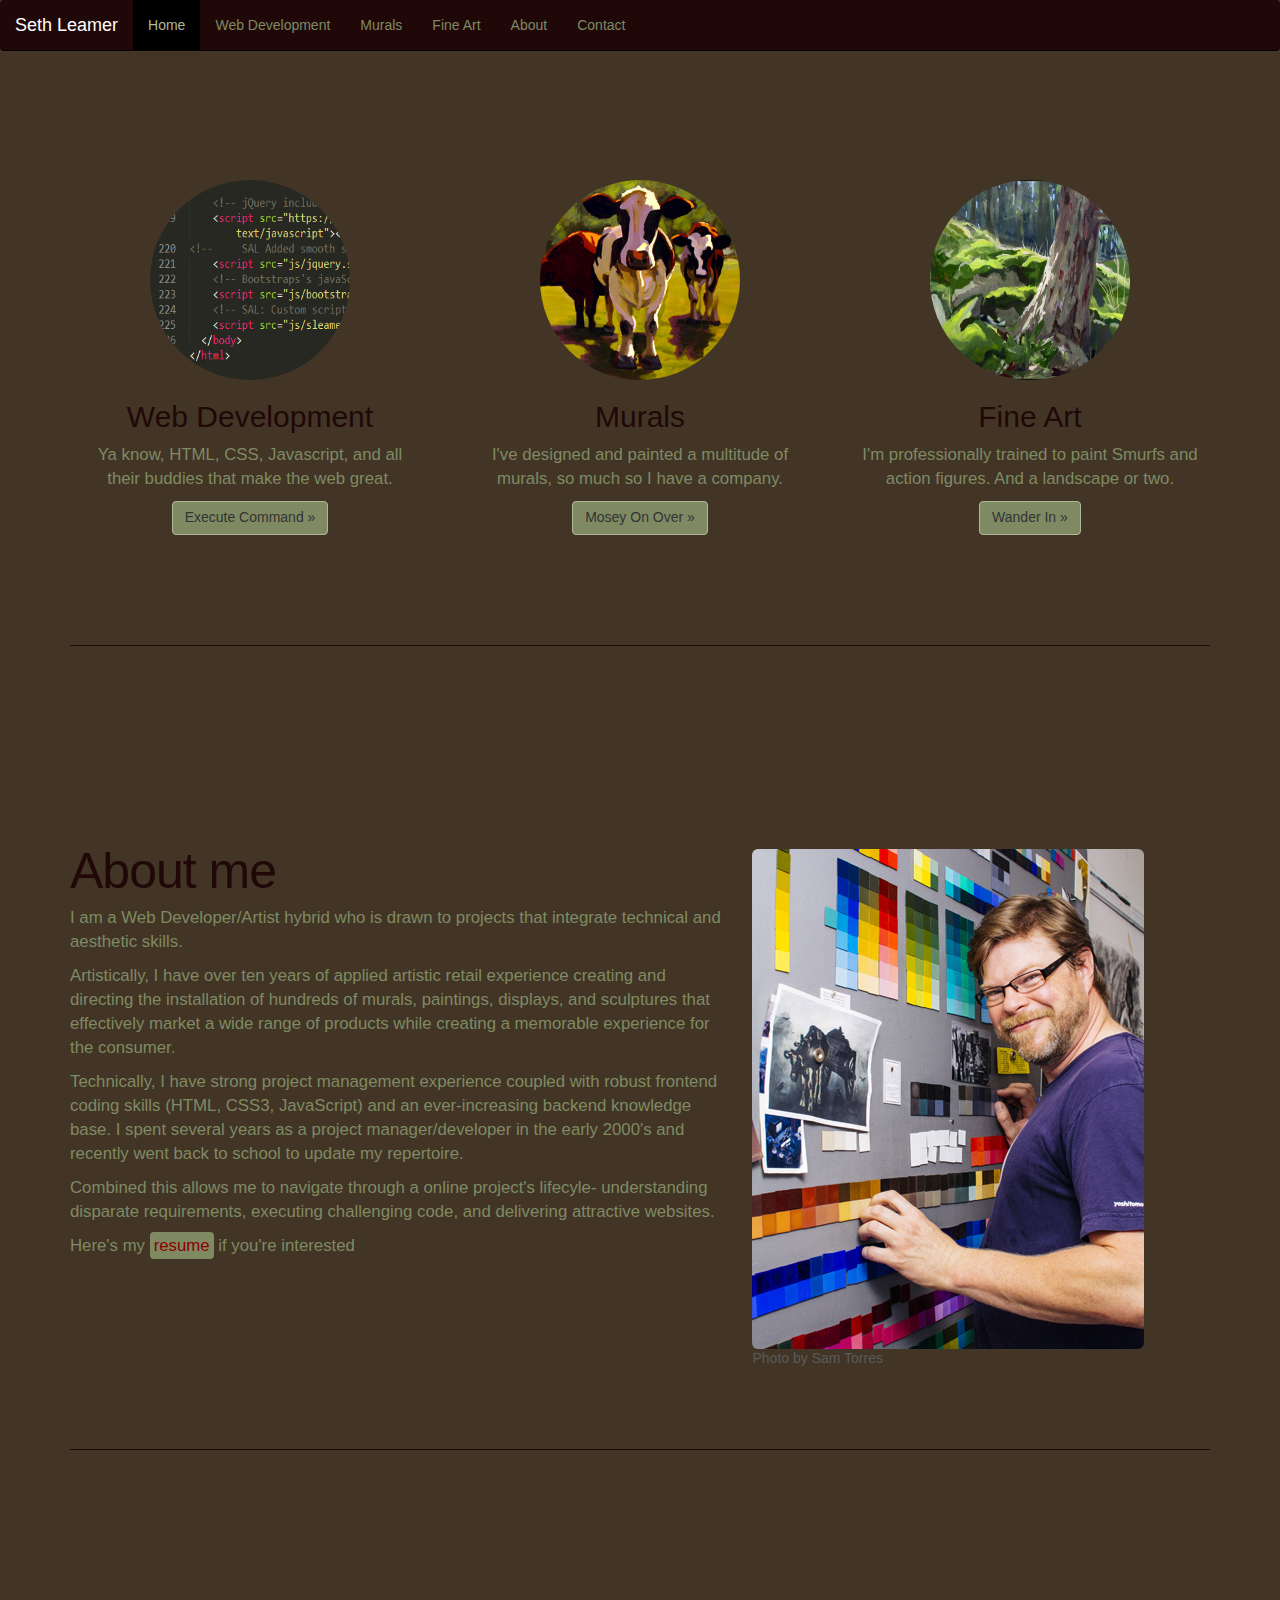
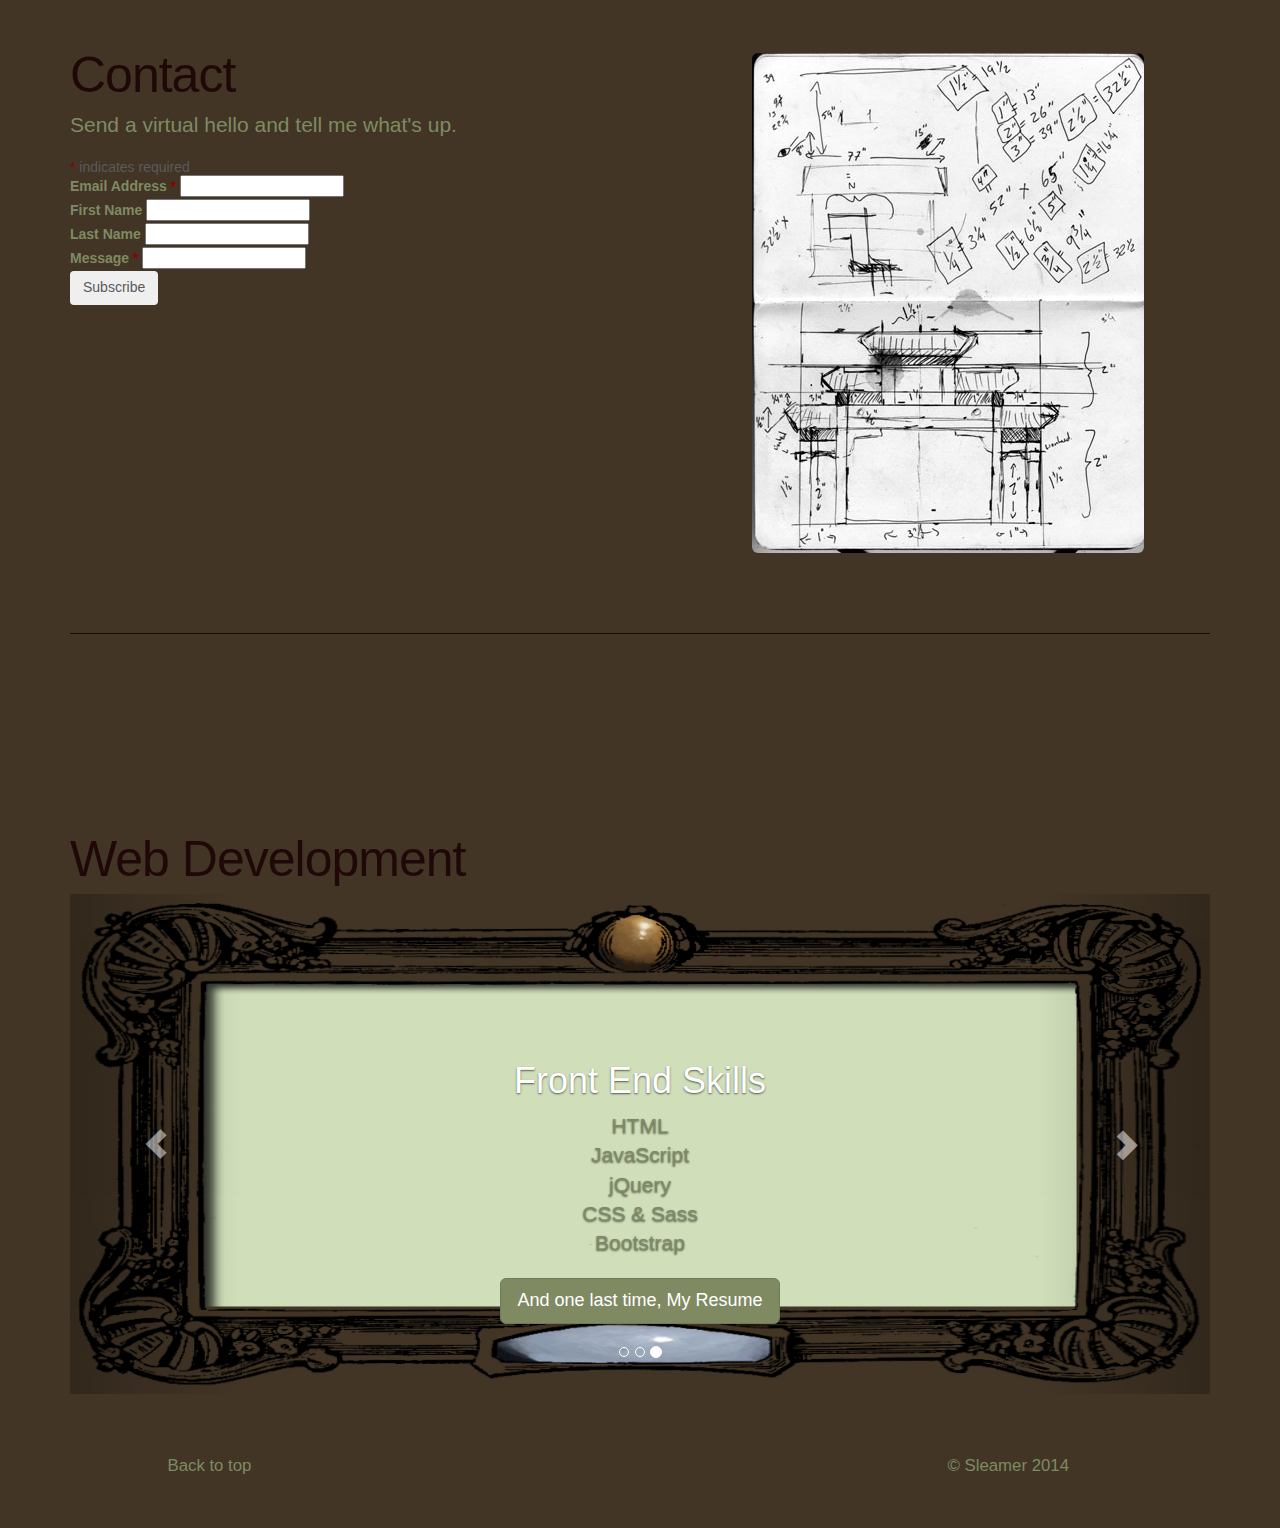
==== commit 76fe72d9: "added design flourishes" ====
--- a/index.html
+++ b/index.html
@@ -5,7 +5,8 @@
     <meta http-equiv="X-UA-Compatible" content="IE=edge">
     <meta name="viewport" content="width=device-width, initial-scale=1">
     <title>Seth Leamer - Website</title>
-
+    <!-- MailChimp default  -->
+    <link href="//cdn-images.mailchimp.com/embedcode/classic-081711.css" rel="stylesheet" type="text/css">
     <!-- Bootstrap -->
     <link href="css/bootstrap_sleamer.css" rel="stylesheet">
 
@@ -76,13 +77,13 @@
         <div class="col-lg-4">
           <img class="img-circle home-portal-img" src="images/van_cows_homepage.jpg" alt="Cow Mural">
           <h2>Murals</h2>
-          <p>This should transition over to trumpet murals.</p>
+          <p>I've designed and painted a multitude of murals, so much so I have a company.</p>
           <p><a class="btn btn-default" href="http://www.trumpetmurals.com" role="button">Mosey On Over &raquo;</a></p>
         </div><!-- /.col-lg-4 -->
         <div class="col-lg-4">
           <img class="img-circle home-portal-img" src="images/orcas.jpg" alt="Orcas Woods">
           <h2>Fine Art</h2>
-          <p>This will go to a page of an image carousel that showcases artworks by category</p>
+          <p>I'm professionally trained to paint Smurfs and action figures. And a landscape or two.</p>
           <p><a class="btn btn-default" href="art.html" role="button">Wander In &raquo;</a></p>
         </div><!-- /.col-lg-4 -->
       </div><!-- /.row -->
@@ -117,13 +118,12 @@
       <div class="row featurette" id="contact">
         <div class="col-md-7">
           <h2 class="featurette-heading">Contact</h2>
-          <p class="lead">Send a virtual hello and tell me what's up.</p>
+          <!-- <p class="lead">Send a virtual hello and tell me what's up.</p> -->
           	<!-- SAL: contact form -->
           	<!-- SAL: reference this https://developer.mozilla.org/en-US/docs/Web/HTML/Element/Input if confused -->
-          	<form action method="get" class="form-horizontal" role="form">
+<!--           <form action="mailto:sleamer@hotmail.com" enctype="text/plain" method="post" class="form-horizontal" role="form">
           		<div class="row">
           			<div class="col-md-6">
-					<!-- <div class="form-group"> -->
 		          		<label for="contact_email">Email:</label>
 		          		<input type="email" class="form-control" id="contact_email" name"contact_email">
 		          	</div>
@@ -131,7 +131,6 @@
 		          		<label for="contact_name">Name:</label>
 		          		<input type="text" class="form-control" id="contact_name" name"contact_name">
 		         	</div>
-		         	<!-- </div> -->
 		        </div>
 		        <div class="row">
           			<div class="col-md-6">
@@ -157,7 +156,41 @@
 
           			</div>
           		</div>
-			</form>
+			     </form> -->
+
+           <!-- Begin MailChimp Signup Form -->
+                <div id="mc_embed_signup">
+                <form action="//sleamer.us8.list-manage.com/subscribe/post?u=7a10dd97540bbd212dc20bfb1&amp;id=8d6d71a6e3" method="post" id="mc-embedded-subscribe-form" name="mc-embedded-subscribe-form" class="validate" target="_blank" novalidate>
+                  <p class="lead">Send a virtual hello and tell me what's up.</p>
+                <div class="indicates-required"><span class="asterisk">*</span> indicates required</div>
+                <div class="mc-field-group">
+                  <label for="mce-EMAIL">Email Address  <span class="asterisk">*</span>
+                </label>
+                  <input type="email" value="" name="EMAIL" class="required email" id="mce-EMAIL">
+                </div>
+                <div class="mc-field-group">
+                  <label for="mce-FNAME">First Name </label>
+                  <input type="text" value="" name="FNAME" class="" id="mce-FNAME">
+                </div>
+                <div class="mc-field-group">
+                  <label for="mce-LNAME">Last Name </label>
+                  <input type="text" value="" name="LNAME" class="" id="mce-LNAME">
+                </div>
+                <div class="mc-field-group">
+                  <label for="mce-MMERGE3">Message  <span class="asterisk">*</span>
+                </label>
+                  <input type="text" value="" name="MMERGE3" class="required" id="mce-MMERGE3">
+                </div>
+                  <div id="mce-responses" class="clear">
+                    <div class="response" id="mce-error-response" style="display:none"></div>
+                    <div class="response" id="mce-success-response" style="display:none"></div>
+                  </div>    <!-- real people should not fill this in and expect good things - do not remove this or risk form bot signups-->
+                    <div style="position: absolute; left: -5000px;"><input type="text" name="b_7a10dd97540bbd212dc20bfb1_8d6d71a6e3" tabindex="-1" value=""></div>
+                    <div class="clear"><input type="submit" value="Subscribe" name="subscribe" id="mc-embedded-subscribe" class="btn"></div>
+                </form>
+                </div>
+
+<!--End mc_embed_signup-->
 			<!-- /SAL: contact form -->
 
         </div>
@@ -182,31 +215,40 @@
       </ol>
       <div class="carousel-inner">
         <div class="item active">
-          <img src="images/code_snippit_homepage.jpg" alt="First slide">
+          <img src="images/picture_frame.jpg" alt="Picture Frame">
           <div class="container">
             <div class="carousel-caption">
-              <h1>Skills</h1>
-              <p>HTML, CSS3, SASS, Bootstrap, JavaScript, jQuery, WordPress, Adobe Suite etc..</p>
+              <h1>Design Skills</h1>
+              <p>
+                  Adobe Suite<br>
+                  Corel Painter<br>
+                  CSS &amp; Sass<br><!-- HTML, CSS3, SASS, Bootstrap, JavaScript, jQuery, WordPress, Adobe Suite etc.. --></p>
               <p><a class="btn btn-lg btn-primary" href="resume.html" role="button">My Resume</a></p>
             </div>
           </div>
         </div>
         <div class="item">
-          <img src="images/code_snippit_homepage.jpg" alt="Second slide">
+          <img src="images/picture_frame.jpg" alt="Picture Frame">
           <div class="container">
             <div class="carousel-caption">
-              <h1>Another example headline.</h1>
-              <p>Cras justo odio, dapibus ac facilisis in, egestas eget quam. Donec id elit non mi porta gravida at eget metus. Nullam id dolor id nibh ultricies vehicula ut id elit.</p>
+              <h1>Content Management Systems</h1>
+              <p>WordPress<br>
+                 Modx<br>
+                 Pico<br></p>
               <p><a class="btn btn-lg btn-primary" href="resume.html" role="button">My Resume Again</a></p>
             </div>
           </div>
         </div>
         <div class="item">
-          <img src="images/code_snippit_homepage.jpg" alt="Third slide">
+          <img src="images/picture_frame.jpg" alt="Picture Frame">
           <div class="container">
             <div class="carousel-caption">
-              <h1>One more for good measure.</h1>
-              <p>Cras justo odio, dapibus ac facilisis in, egestas eget quam. Donec id elit non mi porta gravida at eget metus. Nullam id dolor id nibh ultricies vehicula ut id elit.</p>
+              <h1>Front End Skills</h1>
+              <p>HTML<br>
+                 JavaScript<br>
+                 jQuery<br>
+                 CSS &amp; Sass<br>
+                 Bootstrap<br></p>
               <p><a class="btn btn-lg btn-primary" href="resume.html" role="button">And one last time, My Resume</a></p>
             </div>
           </div>
@@ -218,10 +260,16 @@
 </div><!--  SAL: /Webdev -->
       <!-- FOOTER -->
       <footer>
-        <p class="pull-right"><a href="#">Back to top</a></p>
-        <p>&copy; Sleamer 2014 </p>
+        <div class="row">
+          <div class="col-md-2 col-md-offset-1">
+            <p><a href="#">Back to top</a></p>
+          </div>
+          <div class="col-md-2 col-md-offset-6">
+            <p>&copy; Sleamer 2014 </p>
+          </div>
+        </div>
       </footer>
-
+      <!-- /FOOTER -->
     </div><!-- /.container -->
 
 
--- a/css/sleamerstyle.css
+++ b/css/sleamerstyle.css
@@ -43,49 +43,50 @@
   padding-bottom: 2%;
   padding-right: 2%;
   padding-left: 2%;
-  padding-top: .5%;
+  padding-top: 2%;
+  border-radius: 4px;
 }
 
-/* line 43, ../assets/bootstrap-sass-3.2.0/assets/stylesheets/sleamerstyle.scss */
+/* line 44, ../assets/bootstrap-sass-3.2.0/assets/stylesheets/sleamerstyle.scss */
 .regular_body {
   padding-top: 50px;
 }
 
 /* SAL: overriding bootstrap */
-/* line 49, ../assets/bootstrap-sass-3.2.0/assets/stylesheets/sleamerstyle.scss */
+/* line 50, ../assets/bootstrap-sass-3.2.0/assets/stylesheets/sleamerstyle.scss */
 .home-portal-img {
   width: 200px;
   height: 200px;
 }
 
-/* line 54, ../assets/bootstrap-sass-3.2.0/assets/stylesheets/sleamerstyle.scss */
-label {
-  color: #7F8A63;
+/* label {
+
+	color: #7F8A63; 
 }
-
+ */
 /* SAL: for the love of god could not find what variable controls these in _variables.scss */
-/* line 62, ../assets/bootstrap-sass-3.2.0/assets/stylesheets/sleamerstyle.scss */
+/* line 63, ../assets/bootstrap-sass-3.2.0/assets/stylesheets/sleamerstyle.scss */
 h2 {
   color: #200808;
 }
 
-/* line 66, ../assets/bootstrap-sass-3.2.0/assets/stylesheets/sleamerstyle.scss */
+/* line 67, ../assets/bootstrap-sass-3.2.0/assets/stylesheets/sleamerstyle.scss */
 p {
   color: #7F8A63;
   font-size: 1.2em;
 }
 
-/* line 71, ../assets/bootstrap-sass-3.2.0/assets/stylesheets/sleamerstyle.scss */
+/* line 72, ../assets/bootstrap-sass-3.2.0/assets/stylesheets/sleamerstyle.scss */
 hr.featurette-divider {
   border-color: #200808;
 }
 
-/* line 75, ../assets/bootstrap-sass-3.2.0/assets/stylesheets/sleamerstyle.scss */
+/* line 76, ../assets/bootstrap-sass-3.2.0/assets/stylesheets/sleamerstyle.scss */
 .featurette-image {
   margin-top: 5%;
 }
 
-/* line 79, ../assets/bootstrap-sass-3.2.0/assets/stylesheets/sleamerstyle.scss */
+/* line 80, ../assets/bootstrap-sass-3.2.0/assets/stylesheets/sleamerstyle.scss */
 #homeresumeLink {
   color: darkred;
   background: #7F8A63;
@@ -93,12 +94,12 @@
   border-radius: 4px;
 }
 
-/* line 86, ../assets/bootstrap-sass-3.2.0/assets/stylesheets/sleamerstyle.scss */
+/* line 87, ../assets/bootstrap-sass-3.2.0/assets/stylesheets/sleamerstyle.scss */
 .navSpacerCorrection {
   height: 100px;
 }
 
-/* line 90, ../assets/bootstrap-sass-3.2.0/assets/stylesheets/sleamerstyle.scss */
+/* line 91, ../assets/bootstrap-sass-3.2.0/assets/stylesheets/sleamerstyle.scss */
 #resume_body {
   border-radius: 4px;
   width: 80%;
@@ -110,45 +111,82 @@
   margin-top: -5%;
   margin-bottom: 5%;
 }
-/* line 100, ../assets/bootstrap-sass-3.2.0/assets/stylesheets/sleamerstyle.scss */
+/* line 101, ../assets/bootstrap-sass-3.2.0/assets/stylesheets/sleamerstyle.scss */
 #resume_body p {
   color: #200808;
   font-size: 1em;
 }
-/* line 104, ../assets/bootstrap-sass-3.2.0/assets/stylesheets/sleamerstyle.scss */
+/* line 105, ../assets/bootstrap-sass-3.2.0/assets/stylesheets/sleamerstyle.scss */
 #resume_body .resume_section {
   margin-left: 3%;
   margin-right: 3%;
 }
-/* line 108, ../assets/bootstrap-sass-3.2.0/assets/stylesheets/sleamerstyle.scss */
+/* line 109, ../assets/bootstrap-sass-3.2.0/assets/stylesheets/sleamerstyle.scss */
 #resume_body h3 {
   margin-bottom: 3%;
   margin-top: 3%;
 }
-/* line 112, ../assets/bootstrap-sass-3.2.0/assets/stylesheets/sleamerstyle.scss */
+/* line 113, ../assets/bootstrap-sass-3.2.0/assets/stylesheets/sleamerstyle.scss */
 #resume_body .resume_address {
   font: em;
 }
-/* line 115, ../assets/bootstrap-sass-3.2.0/assets/stylesheets/sleamerstyle.scss */
+/* line 116, ../assets/bootstrap-sass-3.2.0/assets/stylesheets/sleamerstyle.scss */
 #resume_body h4 {
   margin-bottom: 1%;
   margin-top: 3%;
 }
-/* line 119, ../assets/bootstrap-sass-3.2.0/assets/stylesheets/sleamerstyle.scss */
+/* line 120, ../assets/bootstrap-sass-3.2.0/assets/stylesheets/sleamerstyle.scss */
 #resume_body .resumeLink {
   color: darkred;
   background: #7F8A63;
 }
-/* line 123, ../assets/bootstrap-sass-3.2.0/assets/stylesheets/sleamerstyle.scss */
+/* line 124, ../assets/bootstrap-sass-3.2.0/assets/stylesheets/sleamerstyle.scss */
 #resume_body .resumeTitle {
   font-weight: bold;
   font-style: italic;
 }
 
+/* MailChimp Embedded Style */
+/* line 132, ../assets/bootstrap-sass-3.2.0/assets/stylesheets/sleamerstyle.scss */
+#mc_embed_signup {
+  background: #423526;
+  clear: left;
+  font: 14px Helvetica,Arial,sans-serif;
+  border-radius: 4px;
+}
+/* line 137, ../assets/bootstrap-sass-3.2.0/assets/stylesheets/sleamerstyle.scss */
+#mc_embed_signup p.lead, #mc_embed_signup label {
+  color: #7F8A63;
+}
+/* line 140, ../assets/bootstrap-sass-3.2.0/assets/stylesheets/sleamerstyle.scss */
+#mc_embed_signup .asterisk {
+  color: darkred;
+}
+
 /* SAL: this overrides the featurette -about-contact headings in carousel.css */
 @media (min-width: 992px) {
-  /* line 132, ../assets/bootstrap-sass-3.2.0/assets/stylesheets/sleamerstyle.scss */
+  /* line 147, ../assets/bootstrap-sass-3.2.0/assets/stylesheets/sleamerstyle.scss */
   .featurette-heading {
     margin-top: 20px;
   }
 }
+/* SAL: This centers Bootstrap tabs on a page */
+/* line 154, ../assets/bootstrap-sass-3.2.0/assets/stylesheets/sleamerstyle.scss */
+.nav-tabs > li, .nav-pills > li {
+  float: none;
+  display: inline-block;
+  *display: inline;
+  /* ie7 fix */
+  zoom: 1;
+  /* hasLayout ie7 trigger */
+}
+
+/* line 161, ../assets/bootstrap-sass-3.2.0/assets/stylesheets/sleamerstyle.scss */
+.nav-tabs, .nav-pills {
+  text-align: center;
+}
+
+/* div {
+
+	border: 1px solid black;
+} */
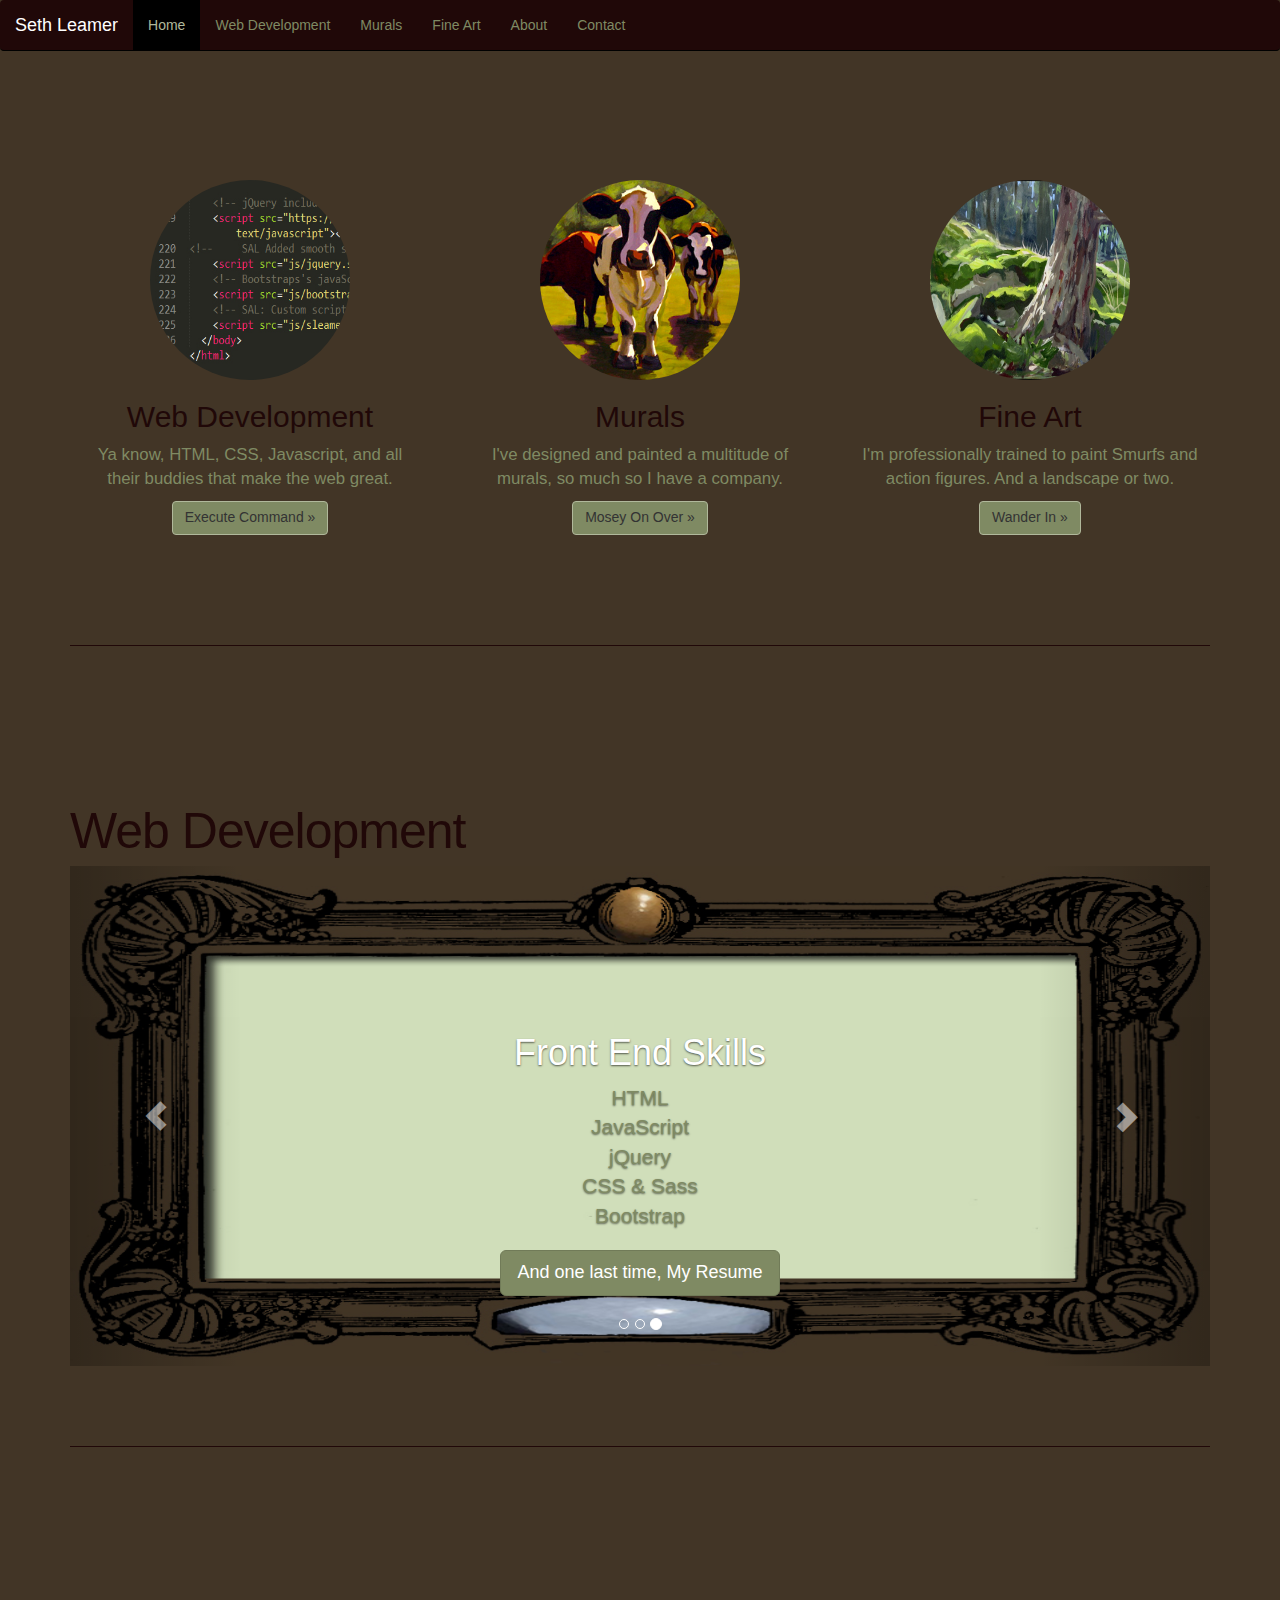
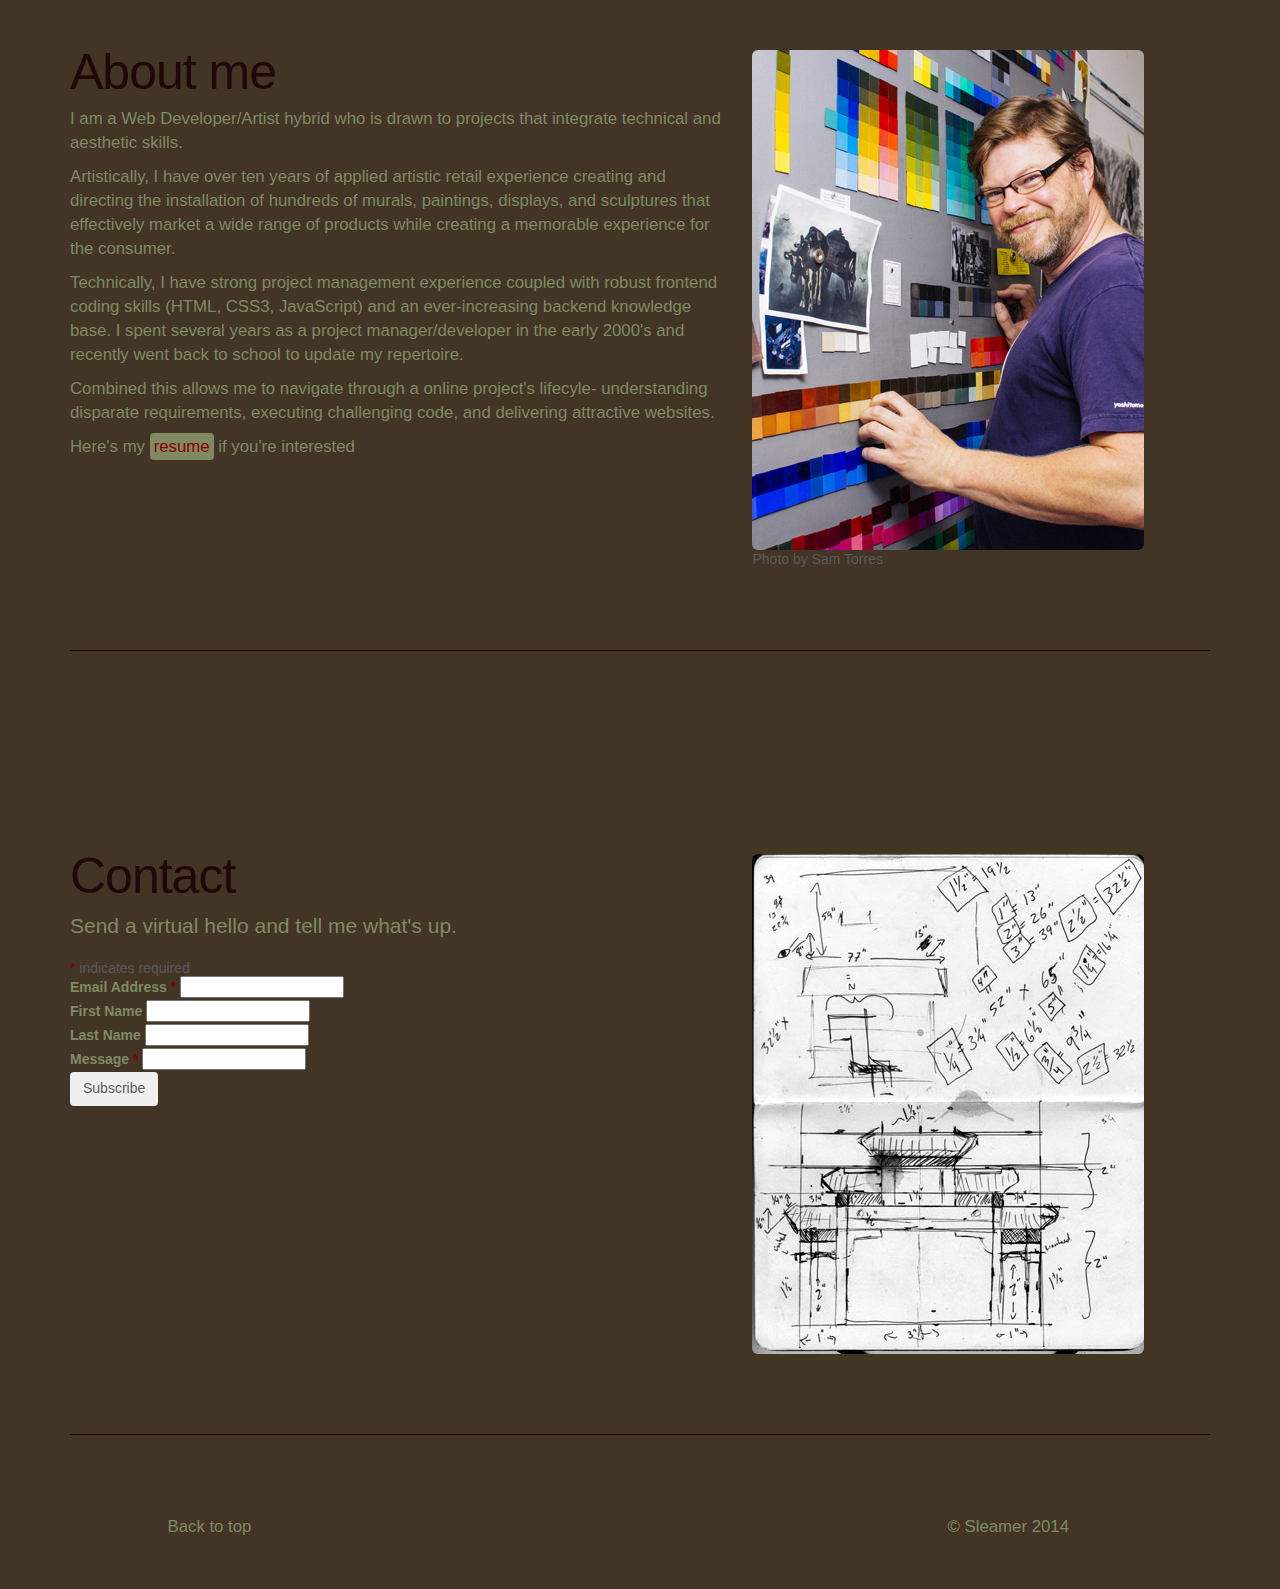
==== commit 307af0a2: "minor layout changes per Russ" ====
--- a/index.html
+++ b/index.html
@@ -38,7 +38,7 @@
                 <span class="icon-bar"></span>
                 <span class="icon-bar"></span>
               </button>
-              <a class="navbar-brand" href="#">Seth Leamer</a>
+              <span class="navbar-brand">Seth Leamer</span>
             </div>
             <div class="navbar-collapse collapse">
               <ul class="nav navbar-nav">
@@ -89,6 +89,66 @@
       </div><!-- /.row -->
 
 
+    <hr class="featurette-divider" >     
+
+    <!-- Carousel
+    ================================================== -->
+    <div id="webdev" class="navSpacerCorrectionWebDev"></div>
+    
+    <div><h2 class="featurette-heading">Web Development</h2>
+    <div id="myCarousel" class="carousel slide" data-ride="carousel">
+
+      <ol class="carousel-indicators">
+        <li data-target="#myCarousel" data-slide-to="0" class="active"></li>
+        <li data-target="#myCarousel" data-slide-to="1"></li>
+        <li data-target="#myCarousel" data-slide-to="2"></li>
+      </ol>
+      <div class="carousel-inner">
+        <div class="item active">
+          <img src="images/picture_frame.jpg" alt="Picture Frame">
+          <div class="container">
+            <div class="carousel-caption">
+              <h1>Design Skills</h1>
+              <p>
+                  Adobe Suite<br>
+                  Corel Painter<br>
+                  CSS &amp; Sass<br><!-- HTML, CSS3, SASS, Bootstrap, JavaScript, jQuery, WordPress, Adobe Suite etc.. --></p>
+              <p><a class="btn btn-lg btn-primary" href="resume.html" role="button">My Resume</a></p>
+            </div>
+          </div>
+        </div>
+        <div class="item">
+          <img src="images/picture_frame.jpg" alt="Picture Frame">
+          <div class="container">
+            <div class="carousel-caption">
+              <h1>Content Management Systems</h1>
+              <p>WordPress<br>
+                 Modx<br>
+                 Pico<br></p>
+              <p><a class="btn btn-lg btn-primary" href="resume.html" role="button">My Resume Again</a></p>
+            </div>
+          </div>
+        </div>
+        <div class="item">
+          <img src="images/picture_frame.jpg" alt="Picture Frame">
+          <div class="container">
+            <div class="carousel-caption">
+              <h1>Front End Skills</h1>
+              <p>HTML<br>
+                 JavaScript<br>
+                 jQuery<br>
+                 CSS &amp; Sass<br>
+                 Bootstrap<br></p>
+              <p><a class="btn btn-lg btn-primary" href="resume.html" role="button">And one last time, My Resume</a></p>
+            </div>
+          </div>
+        </div>
+      </div>
+      <a class="left carousel-control" href="#myCarousel" role="button" data-slide="prev"><span class="glyphicon glyphicon-chevron-left"></span></a>
+      <a class="right carousel-control" href="#myCarousel" role="button" data-slide="next"><span class="glyphicon glyphicon-chevron-right"></span></a>
+    </div> <!-- /.carousel-->
+</div><!--  SAL: /Webdev -->
+
       <!-- START THE FEATURETTES -->
 
       <hr class="featurette-divider" >
@@ -200,64 +260,7 @@
       </div>
       <hr class="featurette-divider">
       <!-- /END THE FEATURETTES -->
-    
-    <!-- Carousel
-    ================================================== -->
-    <div id="webdev" class="navSpacerCorrection"></div>
-    
-    <div><h2 class="featurette-heading">Web Development</h2>
-    <div id="myCarousel" class="carousel slide" data-ride="carousel">
-
-      <ol class="carousel-indicators">
-        <li data-target="#myCarousel" data-slide-to="0" class="active"></li>
-        <li data-target="#myCarousel" data-slide-to="1"></li>
-        <li data-target="#myCarousel" data-slide-to="2"></li>
-      </ol>
-      <div class="carousel-inner">
-        <div class="item active">
-          <img src="images/picture_frame.jpg" alt="Picture Frame">
-          <div class="container">
-            <div class="carousel-caption">
-              <h1>Design Skills</h1>
-              <p>
-                  Adobe Suite<br>
-                  Corel Painter<br>
-                  CSS &amp; Sass<br><!-- HTML, CSS3, SASS, Bootstrap, JavaScript, jQuery, WordPress, Adobe Suite etc.. --></p>
-              <p><a class="btn btn-lg btn-primary" href="resume.html" role="button">My Resume</a></p>
-            </div>
-          </div>
-        </div>
-        <div class="item">
-          <img src="images/picture_frame.jpg" alt="Picture Frame">
-          <div class="container">
-            <div class="carousel-caption">
-              <h1>Content Management Systems</h1>
-              <p>WordPress<br>
-                 Modx<br>
-                 Pico<br></p>
-              <p><a class="btn btn-lg btn-primary" href="resume.html" role="button">My Resume Again</a></p>
-            </div>
-          </div>
-        </div>
-        <div class="item">
-          <img src="images/picture_frame.jpg" alt="Picture Frame">
-          <div class="container">
-            <div class="carousel-caption">
-              <h1>Front End Skills</h1>
-              <p>HTML<br>
-                 JavaScript<br>
-                 jQuery<br>
-                 CSS &amp; Sass<br>
-                 Bootstrap<br></p>
-              <p><a class="btn btn-lg btn-primary" href="resume.html" role="button">And one last time, My Resume</a></p>
-            </div>
-          </div>
-        </div>
-      </div>
-      <a class="left carousel-control" href="#myCarousel" role="button" data-slide="prev"><span class="glyphicon glyphicon-chevron-left"></span></a>
-      <a class="right carousel-control" href="#myCarousel" role="button" data-slide="next"><span class="glyphicon glyphicon-chevron-right"></span></a>
-    </div> <!-- /.carousel-->
-</div><!--  SAL: /Webdev -->
+  
       <!-- FOOTER -->
       <footer>
         <div class="row">
--- a/css/sleamerstyle.css
+++ b/css/sleamerstyle.css
@@ -11,8 +11,13 @@
     padding-top: 60px;
   }
 }
+/* line 11, ../assets/bootstrap-sass-3.2.0/assets/stylesheets/sleamerstyle.scss */
+.navSpacerCorrectionWebDev {
+  height: 60px;
+}
+
 /* ======================================================= */
-/* line 13, ../assets/bootstrap-sass-3.2.0/assets/stylesheets/sleamerstyle.scss */
+/* line 16, ../assets/bootstrap-sass-3.2.0/assets/stylesheets/sleamerstyle.scss */
 .filterBox {
   font-size: 2em;
   background-color: white;
@@ -23,12 +28,12 @@
   height: 100px;
 }
 
-/* line 24, ../assets/bootstrap-sass-3.2.0/assets/stylesheets/sleamerstyle.scss */
+/* line 27, ../assets/bootstrap-sass-3.2.0/assets/stylesheets/sleamerstyle.scss */
 #home {
   /* SAL: use this ID to correct "home" navigation spacing later */
 }
 
-/* line 27, ../assets/bootstrap-sass-3.2.0/assets/stylesheets/sleamerstyle.scss */
+/* line 30, ../assets/bootstrap-sass-3.2.0/assets/stylesheets/sleamerstyle.scss */
 .artImage img {
   display: block;
   margin-left: auto;
@@ -36,7 +41,7 @@
 }
 
 /* ======================================================= */
-/* line 34, ../assets/bootstrap-sass-3.2.0/assets/stylesheets/sleamerstyle.scss */
+/* line 37, ../assets/bootstrap-sass-3.2.0/assets/stylesheets/sleamerstyle.scss */
 #artCarouselBox {
   border: 1px solid black;
   background: #200808;
@@ -47,13 +52,13 @@
   border-radius: 4px;
 }
 
-/* line 44, ../assets/bootstrap-sass-3.2.0/assets/stylesheets/sleamerstyle.scss */
+/* line 47, ../assets/bootstrap-sass-3.2.0/assets/stylesheets/sleamerstyle.scss */
 .regular_body {
   padding-top: 50px;
 }
 
 /* SAL: overriding bootstrap */
-/* line 50, ../assets/bootstrap-sass-3.2.0/assets/stylesheets/sleamerstyle.scss */
+/* line 53, ../assets/bootstrap-sass-3.2.0/assets/stylesheets/sleamerstyle.scss */
 .home-portal-img {
   width: 200px;
   height: 200px;
@@ -65,28 +70,28 @@
 }
  */
 /* SAL: for the love of god could not find what variable controls these in _variables.scss */
-/* line 63, ../assets/bootstrap-sass-3.2.0/assets/stylesheets/sleamerstyle.scss */
+/* line 66, ../assets/bootstrap-sass-3.2.0/assets/stylesheets/sleamerstyle.scss */
 h2 {
   color: #200808;
 }
 
-/* line 67, ../assets/bootstrap-sass-3.2.0/assets/stylesheets/sleamerstyle.scss */
+/* line 70, ../assets/bootstrap-sass-3.2.0/assets/stylesheets/sleamerstyle.scss */
 p {
   color: #7F8A63;
   font-size: 1.2em;
 }
 
-/* line 72, ../assets/bootstrap-sass-3.2.0/assets/stylesheets/sleamerstyle.scss */
+/* line 75, ../assets/bootstrap-sass-3.2.0/assets/stylesheets/sleamerstyle.scss */
 hr.featurette-divider {
   border-color: #200808;
 }
 
-/* line 76, ../assets/bootstrap-sass-3.2.0/assets/stylesheets/sleamerstyle.scss */
+/* line 79, ../assets/bootstrap-sass-3.2.0/assets/stylesheets/sleamerstyle.scss */
 .featurette-image {
   margin-top: 5%;
 }
 
-/* line 80, ../assets/bootstrap-sass-3.2.0/assets/stylesheets/sleamerstyle.scss */
+/* line 83, ../assets/bootstrap-sass-3.2.0/assets/stylesheets/sleamerstyle.scss */
 #homeresumeLink {
   color: darkred;
   background: #7F8A63;
@@ -94,12 +99,12 @@
   border-radius: 4px;
 }
 
-/* line 87, ../assets/bootstrap-sass-3.2.0/assets/stylesheets/sleamerstyle.scss */
+/* line 90, ../assets/bootstrap-sass-3.2.0/assets/stylesheets/sleamerstyle.scss */
 .navSpacerCorrection {
   height: 100px;
 }
 
-/* line 91, ../assets/bootstrap-sass-3.2.0/assets/stylesheets/sleamerstyle.scss */
+/* line 94, ../assets/bootstrap-sass-3.2.0/assets/stylesheets/sleamerstyle.scss */
 #resume_body {
   border-radius: 4px;
   width: 80%;
@@ -111,67 +116,67 @@
   margin-top: -5%;
   margin-bottom: 5%;
 }
-/* line 101, ../assets/bootstrap-sass-3.2.0/assets/stylesheets/sleamerstyle.scss */
+/* line 104, ../assets/bootstrap-sass-3.2.0/assets/stylesheets/sleamerstyle.scss */
 #resume_body p {
   color: #200808;
   font-size: 1em;
 }
-/* line 105, ../assets/bootstrap-sass-3.2.0/assets/stylesheets/sleamerstyle.scss */
+/* line 108, ../assets/bootstrap-sass-3.2.0/assets/stylesheets/sleamerstyle.scss */
 #resume_body .resume_section {
   margin-left: 3%;
   margin-right: 3%;
 }
-/* line 109, ../assets/bootstrap-sass-3.2.0/assets/stylesheets/sleamerstyle.scss */
+/* line 112, ../assets/bootstrap-sass-3.2.0/assets/stylesheets/sleamerstyle.scss */
 #resume_body h3 {
   margin-bottom: 3%;
   margin-top: 3%;
 }
-/* line 113, ../assets/bootstrap-sass-3.2.0/assets/stylesheets/sleamerstyle.scss */
+/* line 116, ../assets/bootstrap-sass-3.2.0/assets/stylesheets/sleamerstyle.scss */
 #resume_body .resume_address {
   font: em;
 }
-/* line 116, ../assets/bootstrap-sass-3.2.0/assets/stylesheets/sleamerstyle.scss */
+/* line 119, ../assets/bootstrap-sass-3.2.0/assets/stylesheets/sleamerstyle.scss */
 #resume_body h4 {
   margin-bottom: 1%;
   margin-top: 3%;
 }
-/* line 120, ../assets/bootstrap-sass-3.2.0/assets/stylesheets/sleamerstyle.scss */
+/* line 123, ../assets/bootstrap-sass-3.2.0/assets/stylesheets/sleamerstyle.scss */
 #resume_body .resumeLink {
   color: darkred;
   background: #7F8A63;
 }
-/* line 124, ../assets/bootstrap-sass-3.2.0/assets/stylesheets/sleamerstyle.scss */
+/* line 127, ../assets/bootstrap-sass-3.2.0/assets/stylesheets/sleamerstyle.scss */
 #resume_body .resumeTitle {
   font-weight: bold;
   font-style: italic;
 }
 
 /* MailChimp Embedded Style */
-/* line 132, ../assets/bootstrap-sass-3.2.0/assets/stylesheets/sleamerstyle.scss */
+/* line 135, ../assets/bootstrap-sass-3.2.0/assets/stylesheets/sleamerstyle.scss */
 #mc_embed_signup {
   background: #423526;
   clear: left;
   font: 14px Helvetica,Arial,sans-serif;
   border-radius: 4px;
 }
-/* line 137, ../assets/bootstrap-sass-3.2.0/assets/stylesheets/sleamerstyle.scss */
+/* line 140, ../assets/bootstrap-sass-3.2.0/assets/stylesheets/sleamerstyle.scss */
 #mc_embed_signup p.lead, #mc_embed_signup label {
   color: #7F8A63;
 }
-/* line 140, ../assets/bootstrap-sass-3.2.0/assets/stylesheets/sleamerstyle.scss */
+/* line 143, ../assets/bootstrap-sass-3.2.0/assets/stylesheets/sleamerstyle.scss */
 #mc_embed_signup .asterisk {
   color: darkred;
 }
 
 /* SAL: this overrides the featurette -about-contact headings in carousel.css */
 @media (min-width: 992px) {
-  /* line 147, ../assets/bootstrap-sass-3.2.0/assets/stylesheets/sleamerstyle.scss */
+  /* line 150, ../assets/bootstrap-sass-3.2.0/assets/stylesheets/sleamerstyle.scss */
   .featurette-heading {
     margin-top: 20px;
   }
 }
 /* SAL: This centers Bootstrap tabs on a page */
-/* line 154, ../assets/bootstrap-sass-3.2.0/assets/stylesheets/sleamerstyle.scss */
+/* line 157, ../assets/bootstrap-sass-3.2.0/assets/stylesheets/sleamerstyle.scss */
 .nav-tabs > li, .nav-pills > li {
   float: none;
   display: inline-block;
@@ -181,7 +186,7 @@
   /* hasLayout ie7 trigger */
 }
 
-/* line 161, ../assets/bootstrap-sass-3.2.0/assets/stylesheets/sleamerstyle.scss */
+/* line 164, ../assets/bootstrap-sass-3.2.0/assets/stylesheets/sleamerstyle.scss */
 .nav-tabs, .nav-pills {
   text-align: center;
 }
